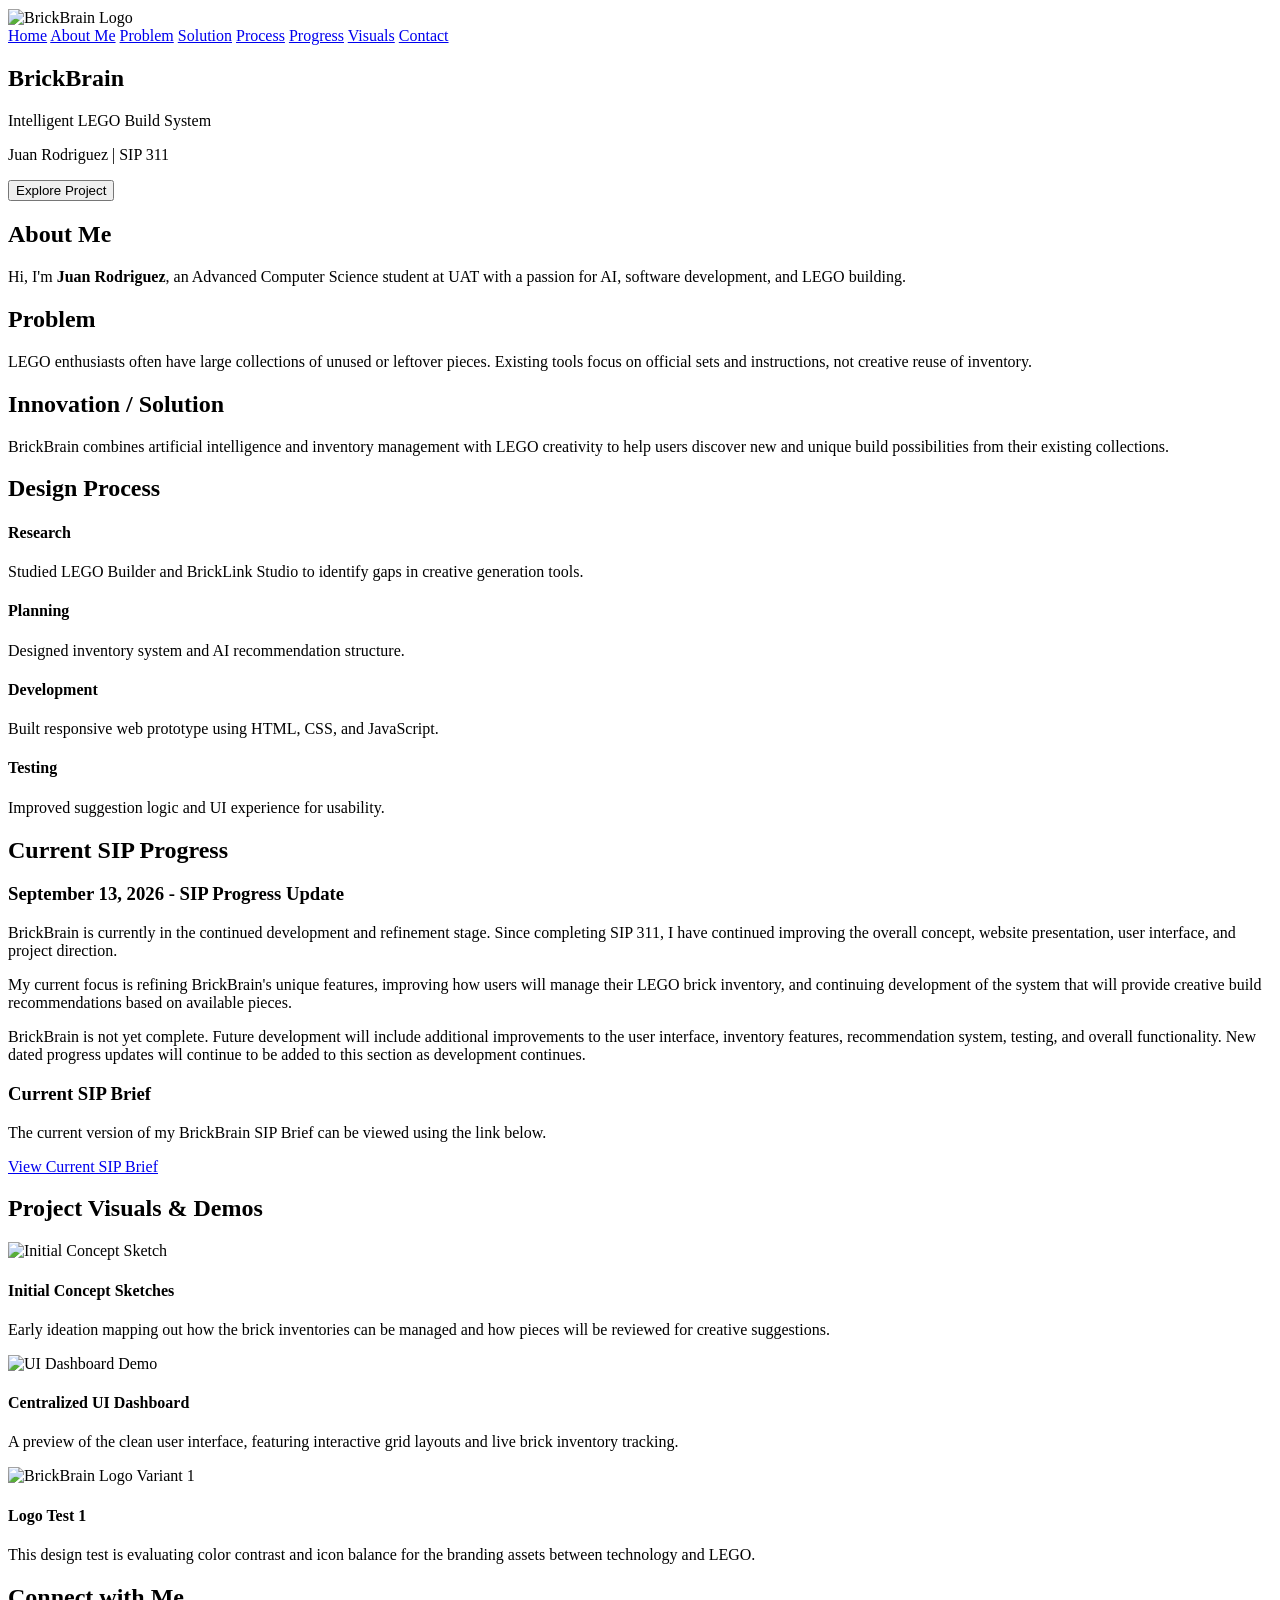
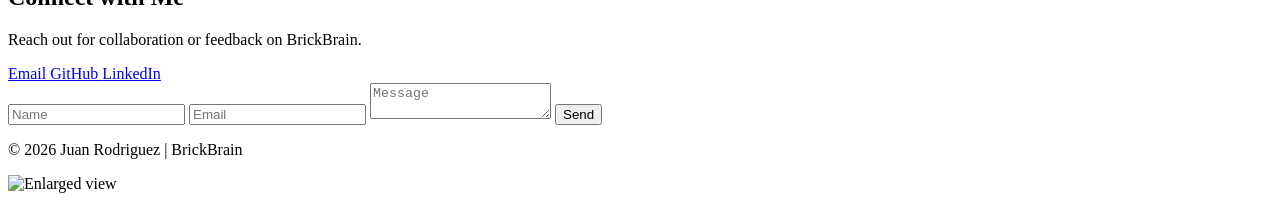
==== index.html @ 79377c18 "Refactor HTML structure and improve formatting and added a progress tab" ====
<!DOCTYPE html>
<html lang="en">
<head>
  <meta charset="UTF-8">
  <meta name="viewport" content="width=device-width, initial-scale=1.0">
  <title>BrickBrain - Intelligent LEGO Build System</title>
  <link rel="stylesheet" href="styles.css">

  <style>
    /* Quick inline styles to ensure the logo images scale nicely */
    .logo-img {
      height: 40px;
      vertical-align: middle;
    }

    .hero-logo {
      max-width: 300px;
      width: 100%;
      height: auto;
      margin-bottom: 20px;
    }
  </style>
</head>

<body>

  <!-- NAVIGATION -->
  <nav>
    <div class="logo">
      <img src="BrickBrain logo.png" alt="BrickBrain Logo" class="logo-img">
    </div>

    <div class="links">
      <a href="#home">Home</a>
      <a href="#about">About Me</a>
      <a href="#problem">Problem</a>
      <a href="#solution">Solution</a>
      <a href="#process">Process</a>
      <a href="#progress">Progress</a>
      <a href="#visuals">Visuals</a>
      <a href="#contact">Contact</a>
    </div>
  </nav>


  <!-- HOME -->
  <section id="home" class="hero">
    <h1>BrickBrain</h1>

    <p>Intelligent LEGO Build System</p>
    <p>Juan Rodriguez | SIP 311</p>

    <button onclick="document.getElementById('about').scrollIntoView({behavior:'smooth'})">
      Explore Project
    </button>
  </section>


  <!-- ABOUT -->
  <section id="about" class="section fade-in">
    <h2>About Me</h2>

    <div class="card">
      <p>
        Hi, I'm <strong>Juan Rodriguez</strong>, an Advanced Computer Science
        student at UAT with a passion for AI, software development, and LEGO building.
      </p>
    </div>
  </section>


  <!-- PROBLEM -->
  <section id="problem" class="section fade-in">
    <h2>Problem</h2>

    <div class="card">
      <p>
        LEGO enthusiasts often have large collections of unused or leftover pieces.
        Existing tools focus on official sets and instructions, not creative reuse
        of inventory.
      </p>
    </div>
  </section>


  <!-- SOLUTION -->
  <section id="solution" class="section fade-in">
    <h2>Innovation / Solution</h2>

    <div class="card">
      <p>
        BrickBrain combines artificial intelligence and inventory management with
        LEGO creativity to help users discover new and unique build possibilities
        from their existing collections.
      </p>
    </div>
  </section>


  <!-- DESIGN PROCESS -->
  <section id="process" class="section fade-in">
    <h2>Design Process</h2>

    <div class="timeline">

      <div class="step">
        <h4>Research</h4>
        <p>
          Studied LEGO Builder and BrickLink Studio to identify gaps in creative
          generation tools.
        </p>
      </div>

      <div class="step">
        <h4>Planning</h4>
        <p>
          Designed inventory system and AI recommendation structure.
        </p>
      </div>

      <div class="step">
        <h4>Development</h4>
        <p>
          Built responsive web prototype using HTML, CSS, and JavaScript.
        </p>
      </div>

      <div class="step">
        <h4>Testing</h4>
        <p>
          Improved suggestion logic and UI experience for usability.
        </p>
      </div>

    </div>
  </section>


  <!-- SIP PROGRESS -->
  <section id="progress" class="section fade-in">
    <h2>Current SIP Progress</h2>

    <div class="card progress-card">

      <h3 class="progress-date">
        September 13, 2026 - SIP Progress Update
      </h3>

      <p class="progress-update">
        BrickBrain is currently in the continued development and refinement stage.
        Since completing SIP 311, I have continued improving the overall concept,
        website presentation, user interface, and project direction.
      </p>

      <p class="progress-update">
        My current focus is refining BrickBrain's unique features, improving how
        users will manage their LEGO brick inventory, and continuing development
        of the system that will provide creative build recommendations based on
        available pieces.
      </p>

      <p class="progress-update">
        BrickBrain is not yet complete. Future development will include additional
        improvements to the user interface, inventory features, recommendation
        system, testing, and overall functionality. New dated progress updates
        will continue to be added to this section as development continues.
      </p>

    </div>


    <!-- SIP BRIEF -->
    <div class="card brief-card">

      <h3>Current SIP Brief</h3>

      <p>
        The current version of my BrickBrain SIP Brief can be viewed using the
        link below.
      </p>

      <!-- Replace YOUR-SIP-BRIEF-LINK-HERE with your actual online SIP Brief link -->
      <a
        href="YOUR-SIP-BRIEF-LINK-HERE"
        target="_blank"
        rel="noopener noreferrer"
        class="brief-button">
        View Current SIP Brief
      </a>

    </div>
  </section>


  <!-- PROJECT VISUALS -->
  <section id="visuals" class="section fade-in">
    <h2>Project Visuals & Demos</h2>

    <div class="visuals-grid">

      <!-- Card 1: Sketch/Ideation -->
      <div class="card visual-card">

        <div class="image-placeholder">
          <img
            src="BrickBrain Sketch.jpg"
            alt="Initial Concept Sketch"
            class="demo-image">
        </div>

        <h4>Initial Concept Sketches</h4>

        <p>
          Early ideation mapping out how the brick inventories can be managed
          and how pieces will be reviewed for creative suggestions.
        </p>

      </div>


      <!-- Card 2: UI Dashboard Demo -->
      <div class="card visual-card">

        <div class="image-placeholder">
          <img
            src="BrickBrain.png"
            alt="UI Dashboard Demo"
            class="demo-image">
        </div>

        <h4>Centralized UI Dashboard</h4>

        <p>
          A preview of the clean user interface, featuring interactive grid
          layouts and live brick inventory tracking.
        </p>

      </div>


      <!-- Card 3: Logo Test -->
      <div class="card visual-card">

        <div class="image-placeholder">
          <img
            src="BrickBrain logo.png"
            alt="BrickBrain Logo Variant 1"
            class="demo-image">
        </div>

        <h4>Logo Test 1</h4>

        <p>
          This design test is evaluating color contrast and icon balance for the
          branding assets between technology and LEGO.
        </p>

      </div>

    </div>
  </section>


  <!-- CONTACT -->
  <section id="contact" class="section fade-in">
    <h2>Connect with Me</h2>

    <div class="card">

      <p>
        Reach out for collaboration or feedback on BrickBrain.
      </p>

      <div class="social-badges">

        <a
          href="mailto:JRODRIGUEZRAYA87081@uat.edu"
          class="badge-link">
          Email
        </a>

        <a
          href="https://github.com/2JuanRodriguez3"
          target="_blank"
          rel="noopener noreferrer"
          class="badge-link">
          GitHub
        </a>

        <a
          href="https://www.linkedin.com/in/juan-rodriguez-076572353/"
          target="_blank"
          rel="noopener noreferrer"
          class="badge-link">
          LinkedIn
        </a>

      </div>


      <form
        class="contact-form"
        onsubmit="event.preventDefault(); alert('Message sent!');">

        <input
          type="text"
          placeholder="Name"
          required>

        <input
          type="email"
          placeholder="Email"
          required>

        <textarea
          placeholder="Message"
          required></textarea>

        <button type="submit">
          Send
        </button>

      </form>

    </div>
  </section>


  <!-- FOOTER -->
  <footer>
    <p>&copy; 2026 Juan Rodriguez | BrickBrain</p>
  </footer>


  <!-- LIGHTBOX -->
  <div
    id="lightbox"
    class="lightbox"
    onclick="this.classList.remove('active')">

    <img
      id="lightbox-img"
      src=""
      alt="Enlarged view">

  </div>


  <!-- JAVASCRIPT -->
  <script src="script.js"></script>

</body>
</html>
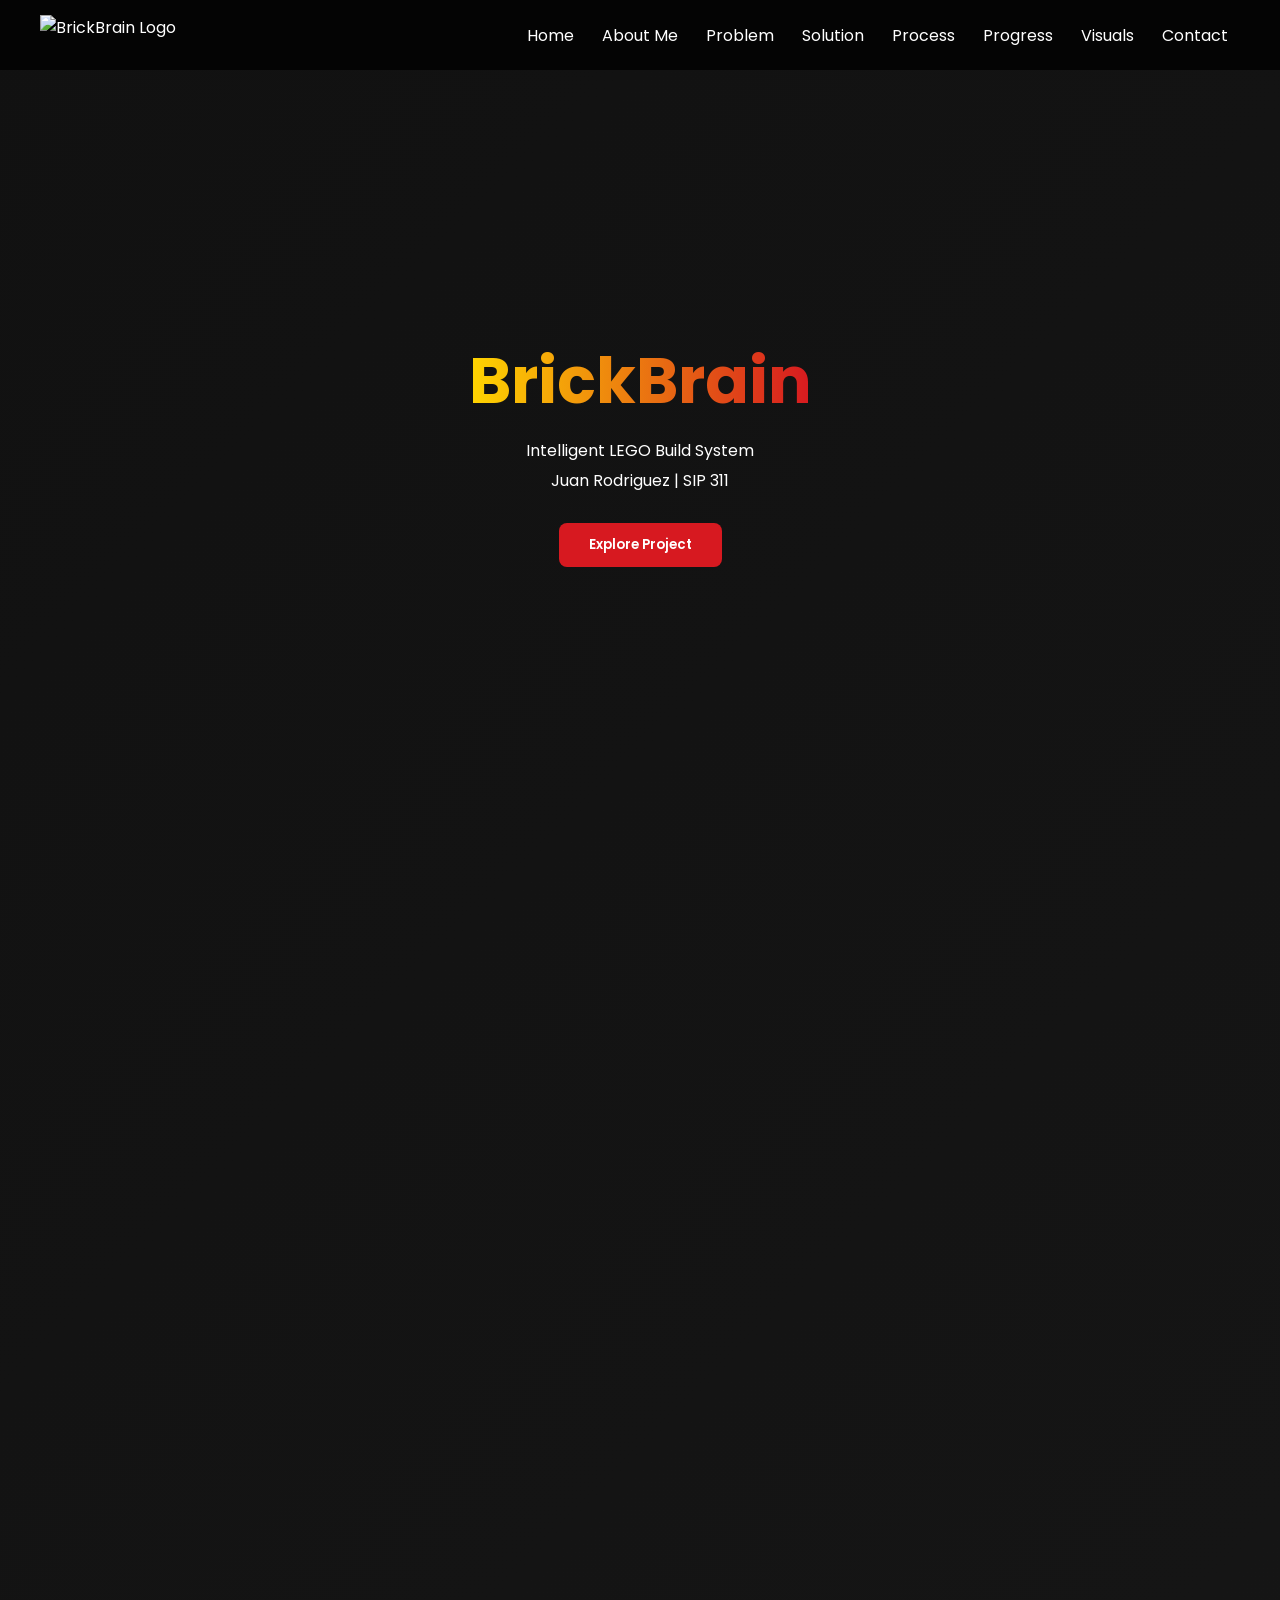
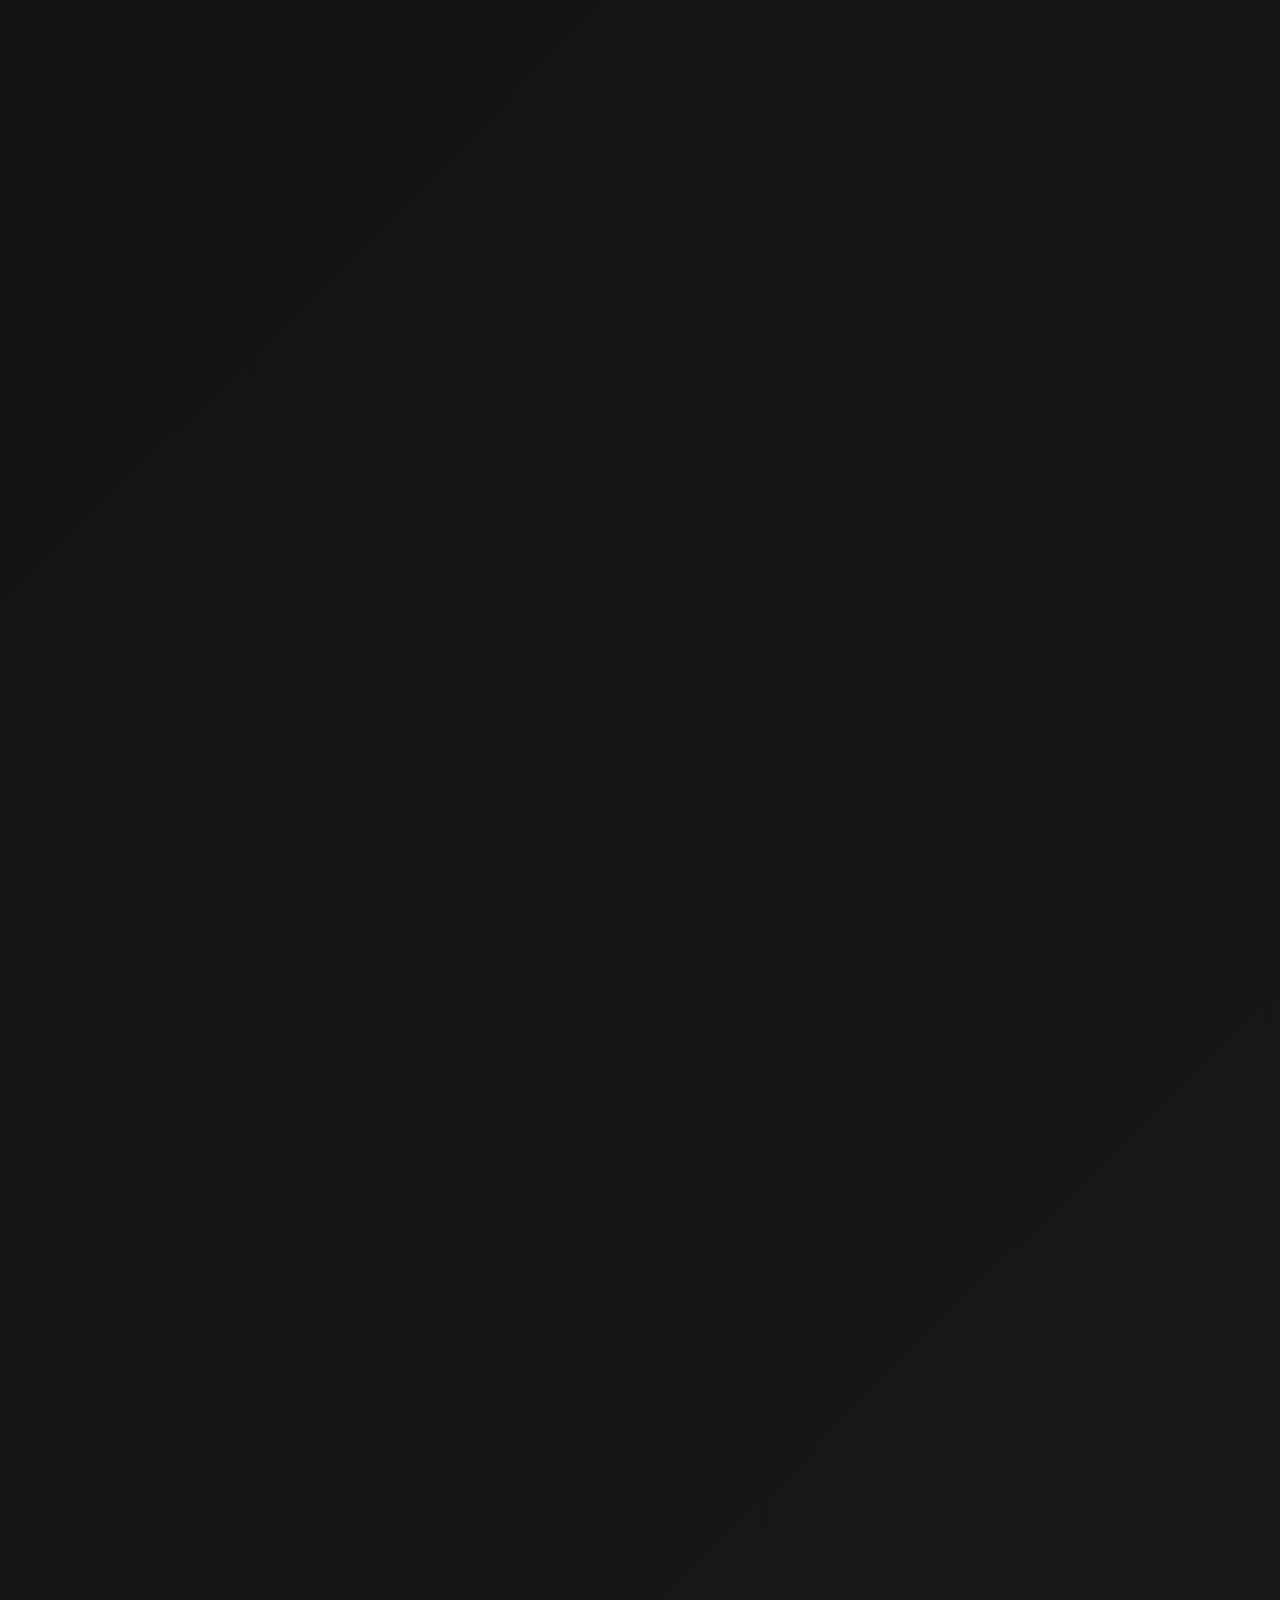
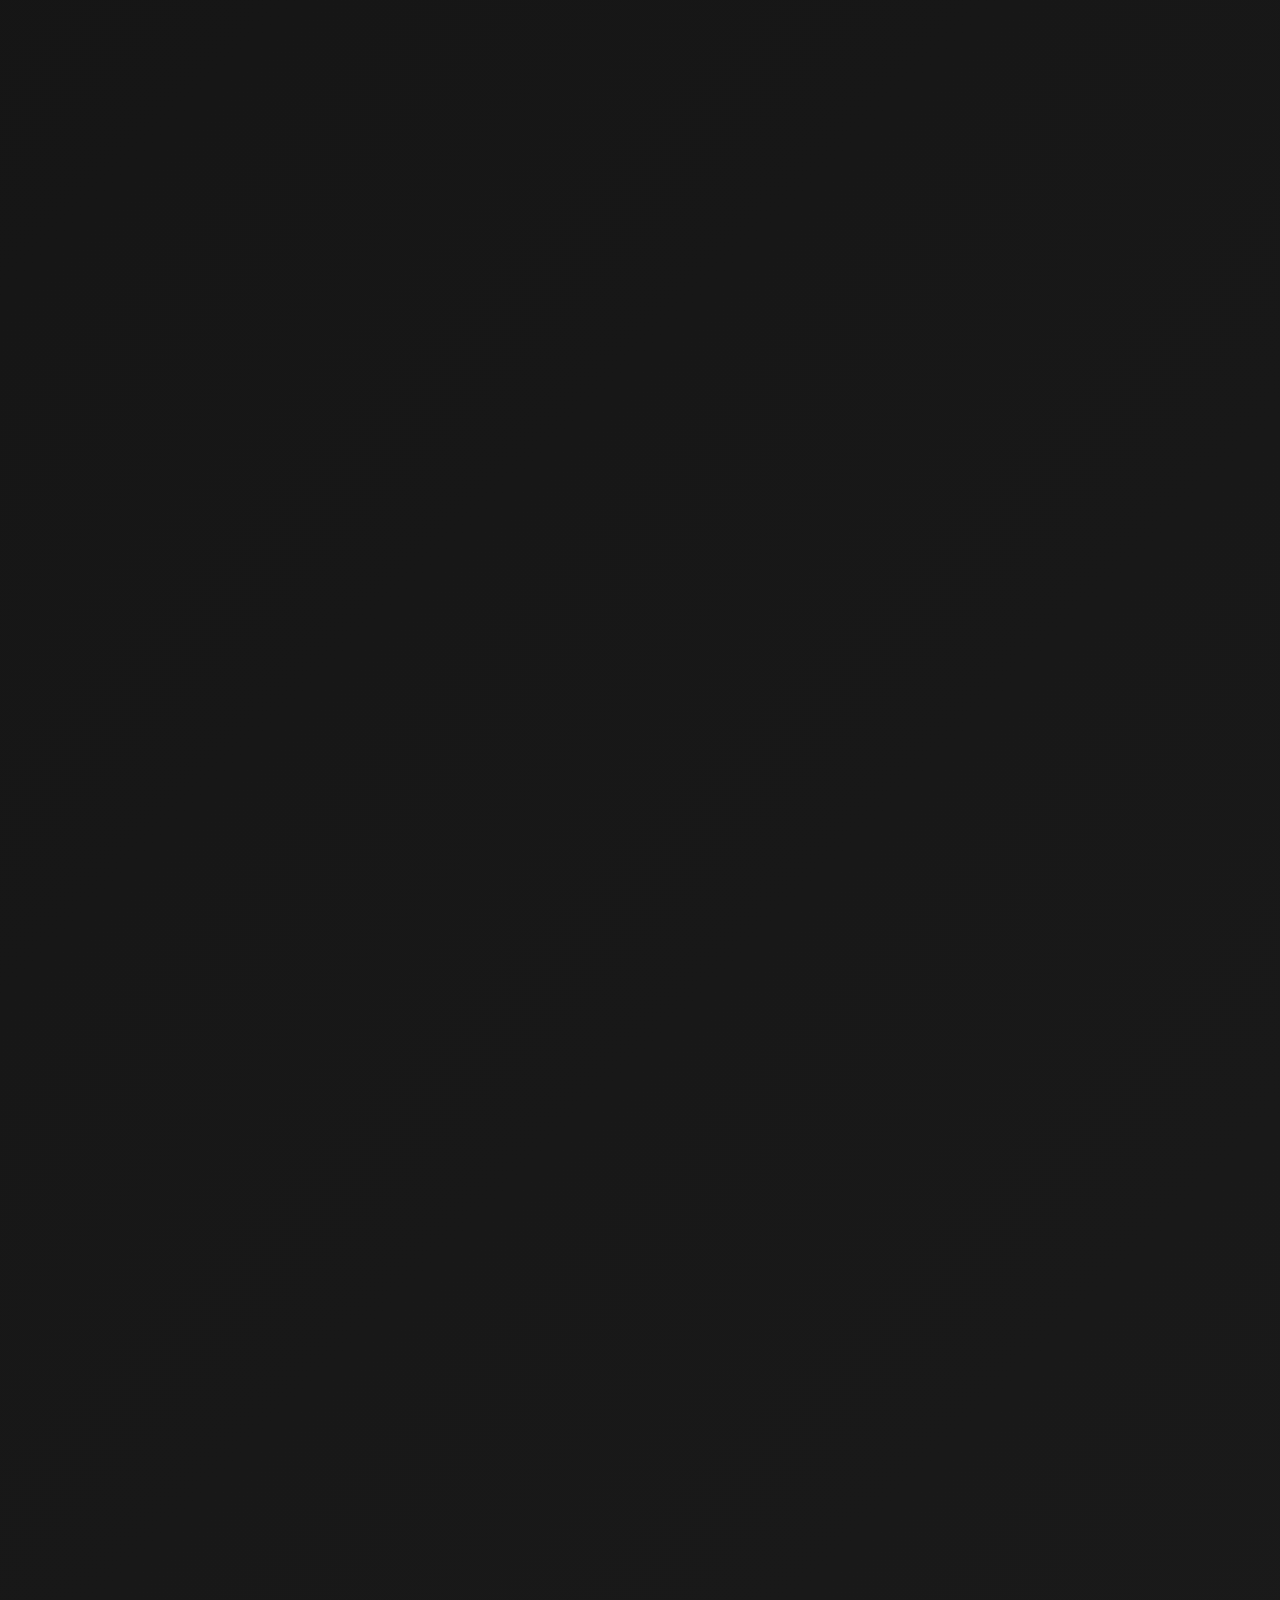
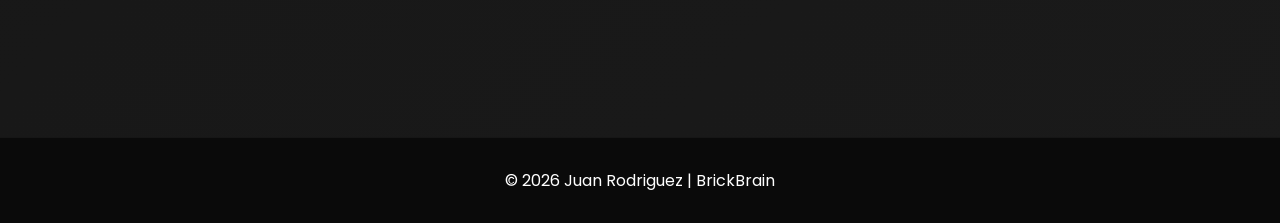
==== commit 86c58956: "Revise progress update and update SIP Brief link Updated the progress update section to reflect the " ====
--- a/index.html
+++ b/index.html
@@ -147,23 +147,18 @@
       </h3>
 
       <p class="progress-update">
-        BrickBrain is currently in the continued development and refinement stage.
-        Since completing SIP 311, I have continued improving the overall concept,
-        website presentation, user interface, and project direction.
+        Since finishing SIP 311, I have continued refining how I want BrickBrain to proceed and how I want this next stage of development to be. BrickBrain has evolved into an adaptive LEGO design coach that will
+        use a user's LEGO interests, selected difficulty, and inventory to make personalized challenges.
       </p>
 
       <p class="progress-update">
-        My current focus is refining BrickBrain's unique features, improving how
-        users will manage their LEGO brick inventory, and continuing development
-        of the system that will provide creative build recommendations based on
-        available pieces.
+        My current focus is planning the inventory management system as well as the adaptive challenge generation system. These two will serve as the main components around BrickBrain, allowing the users to not
+        only receive challenges but also manage their inventory all within one system.
       </p>
 
       <p class="progress-update">
-        BrickBrain is not yet complete. Future development will include additional
-        improvements to the user interface, inventory features, recommendation
-        system, testing, and overall functionality. New dated progress updates
-        will continue to be added to this section as development continues.
+        BrickBrain is in it's development stage and isn't complete yet. My next steps in this progress are to develop the inventory system, design the challenge generation logic, and continue to improve the
+        user interface. Future progress that is made will be documented and put here to keep track of the early and end stages of BrickBrain.
       </p>
 
     </div>
@@ -181,11 +176,12 @@
 
       <!-- Replace YOUR-SIP-BRIEF-LINK-HERE with your actual online SIP Brief link -->
       <a
-        href="YOUR-SIP-BRIEF-LINK-HERE"
-        target="_blank"
-        rel="noopener noreferrer"
-        class="brief-button">
-        View Current SIP Brief
+      href="BrickBrain_SIP_Brief.pdf"
+      target="_blank"
+      rel="noopener noreferrer"
+      class="brief-button">
+      View Current SIP Brief
+  </a>
       </a>
 
     </div>
--- a/styles.css
+++ b/styles.css
@@ -0,0 +1,428 @@
+@import url('https://fonts.googleapis.com/css2?family=Poppins:wght@300;400;600&display=swap');
+
+* {
+  margin: 0;
+  padding: 0;
+  box-sizing: border-box;
+  font-family: 'Poppins', sans-serif;
+}
+
+html {
+  scroll-behavior: smooth;
+}
+
+body {
+  background: linear-gradient(135deg, #111, #1a1a1a);
+  color: white;
+}
+
+
+/* NAV */
+nav {
+  position: fixed;
+  width: 100%;
+  display: flex;
+  justify-content: space-between;
+  align-items: center;
+  padding: 15px 40px;
+  background: rgba(0, 0, 0, 0.75);
+  backdrop-filter: blur(10px);
+  z-index: 1000;
+}
+
+nav a {
+  color: white;
+  margin: 0 12px;
+  text-decoration: none;
+  transition: color 0.3s ease;
+}
+
+nav a:hover {
+  color: #d4c576;
+}
+
+.logo {
+  display: flex;
+  align-items: center;
+}
+
+.logo-img {
+  height: 55px;
+  width: auto;
+  display: block;
+}
+
+
+/* HERO */
+.hero {
+  height: 100vh;
+  display: flex;
+  flex-direction: column;
+  justify-content: center;
+  align-items: center;
+  text-align: center;
+  padding: 0 20px;
+}
+
+.hero-logo {
+  max-width: 450px;
+  width: 100%;
+  height: auto;
+  margin-bottom: 20px;
+  filter: drop-shadow(0px 8px 16px rgba(0, 0, 0, 0.5));
+}
+
+.hero h1 {
+  font-size: 4rem;
+  background: linear-gradient(to right, #ffd500, #d71920);
+  -webkit-background-clip: text;
+  background-clip: text;
+  -webkit-text-fill-color: transparent;
+  margin-bottom: 10px;
+}
+
+.hero p {
+  margin-bottom: 5px;
+}
+
+.hero button {
+  margin-top: 25px;
+  padding: 12px 30px;
+  background: #d71920;
+  border: none;
+  border-radius: 8px;
+  color: white;
+  font-weight: 600;
+  cursor: pointer;
+  transition:
+    background 0.3s ease,
+    color 0.3s ease,
+    transform 0.2s ease;
+}
+
+.hero button:hover {
+  background: #ffd500;
+  color: black;
+  transform: translateY(-2px);
+}
+
+
+/* SECTIONS */
+.section {
+  padding: 100px 20px 60px 20px;
+  max-width: 900px;
+  margin: auto;
+}
+
+h2 {
+  color: #ffd500;
+  margin-bottom: 20px;
+}
+
+
+/* CARD */
+.card {
+  background: rgba(255, 255, 255, 0.05);
+  padding: 25px;
+  border-radius: 12px;
+  border: 1px solid rgba(255, 255, 255, 0.05);
+}
+
+
+/* TIMELINE */
+.timeline {
+  display: flex;
+  flex-direction: column;
+  gap: 20px;
+}
+
+.step {
+  border-left: 3px solid #d71920;
+  padding-left: 20px;
+}
+
+.step h4 {
+  color: #ffd500;
+  margin-bottom: 5px;
+}
+
+
+/* SIP PROGRESS */
+.progress-card {
+  border-left: 4px solid #ffd500;
+}
+
+.progress-date {
+  color: #ffd500;
+  font-size: 1.25rem;
+  margin-bottom: 18px;
+}
+
+/*
+  Instructor requirement:
+  Progress and updates since SIP 311 are highlighted in yellow.
+*/
+.progress-update {
+  color: #ffd500;
+  line-height: 1.7;
+  margin-bottom: 16px;
+}
+
+.progress-update:last-child {
+  margin-bottom: 0;
+}
+
+
+/* SIP BRIEF */
+.brief-card {
+  margin-top: 25px;
+  border-left: 4px solid #d71920;
+}
+
+.brief-card h3 {
+  color: white;
+  margin-bottom: 10px;
+}
+
+.brief-card p {
+  margin-bottom: 15px;
+  line-height: 1.6;
+}
+
+.brief-button {
+  display: inline-block;
+  padding: 12px 22px;
+  background: #d71920;
+  color: white;
+  font-weight: 600;
+  text-decoration: none;
+  border-radius: 8px;
+  transition:
+    background 0.3s ease,
+    color 0.3s ease,
+    transform 0.2s ease;
+}
+
+.brief-button:hover {
+  background: #ffd500;
+  color: black;
+  transform: translateY(-2px);
+}
+
+
+/* CONTACT */
+.social-badges {
+  margin: 20px 0;
+  display: flex;
+  gap: 10px;
+}
+
+.badge-link {
+  color: white;
+  padding: 8px 16px;
+  background: rgba(255, 255, 255, 0.08);
+  border: 1px solid rgba(255, 255, 255, 0.1);
+  border-radius: 8px;
+  text-decoration: none;
+  transition: all 0.3s ease;
+}
+
+.badge-link:hover {
+  background: #d71920;
+  border-color: #d71920;
+}
+
+.contact-form {
+  display: flex;
+  flex-direction: column;
+  gap: 12px;
+  margin-top: 20px;
+}
+
+.contact-form input,
+.contact-form textarea {
+  padding: 12px;
+  background: rgba(255, 255, 255, 0.08);
+  border: 1px solid rgba(255, 255, 255, 0.1);
+  border-radius: 8px;
+  color: white;
+  font-family: 'Poppins', sans-serif;
+}
+
+.contact-form input:focus,
+.contact-form textarea:focus {
+  outline: none;
+  border-color: #ffd500;
+}
+
+.contact-form textarea {
+  min-height: 120px;
+  resize: vertical;
+}
+
+.contact-form button {
+  background: #d71920;
+  color: white;
+  padding: 12px;
+  border: none;
+  border-radius: 8px;
+  font-weight: 600;
+  cursor: pointer;
+  transition:
+    background 0.3s ease,
+    color 0.3s ease;
+}
+
+.contact-form button:hover {
+  background: #ffd500;
+  color: black;
+}
+
+
+/* FOOTER */
+footer {
+  text-align: center;
+  padding: 30px;
+  background: #0a0a0a;
+  margin-top: 60px;
+  border-top: 1px solid rgba(255, 255, 255, 0.05);
+}
+
+
+/* ANIMATION */
+.fade-in {
+  opacity: 0;
+  transform: translateY(20px);
+  transition: 0.8s ease;
+}
+
+.fade-in.visible {
+  opacity: 1;
+  transform: translateY(0);
+}
+
+
+/* VISUALS GRID */
+.visuals-grid {
+  display: grid;
+  grid-template-columns: repeat(auto-fit, minmax(300px, 1fr));
+  gap: 25px;
+  margin-top: 20px;
+}
+
+.visual-card {
+  display: flex;
+  flex-direction: column;
+  gap: 12px;
+  transition:
+    transform 0.3s ease,
+    box-shadow 0.3s ease;
+}
+
+.visual-card:hover {
+  transform: translateY(-5px);
+  box-shadow: 0 10px 20px rgba(215, 25, 32, 0.15);
+}
+
+.image-placeholder {
+  width: 100%;
+  height: 220px;
+  background: rgba(255, 255, 255, 0.03);
+  border-radius: 8px;
+  overflow: hidden;
+  display: flex;
+  align-items: center;
+  justify-content: center;
+  border: 1px solid rgba(255, 255, 255, 0.1);
+}
+
+.demo-image {
+  width: 100%;
+  height: 100%;
+  object-fit: cover;
+  display: block;
+}
+
+.visual-card h4 {
+  color: #ffd500;
+  font-size: 1.2rem;
+}
+
+
+/* LIGHTBOX MODAL */
+.demo-image {
+  cursor: zoom-in;
+  transition: opacity 0.3s ease;
+}
+
+.demo-image:hover {
+  opacity: 0.85;
+}
+
+.lightbox {
+  position: fixed;
+  z-index: 2000;
+  top: 0;
+  left: 0;
+  width: 100%;
+  height: 100%;
+  background-color: rgba(0, 0, 0, 0.9);
+  backdrop-filter: blur(8px);
+  display: flex;
+  justify-content: center;
+  align-items: center;
+  pointer-events: none;
+  opacity: 0;
+  transition: opacity 0.4s ease;
+}
+
+.lightbox.active {
+  pointer-events: auto;
+  opacity: 1;
+}
+
+.lightbox img {
+  max-width: 85%;
+  max-height: 85%;
+  border-radius: 8px;
+  box-shadow: 0 10px 30px rgba(0, 0, 0, 0.5);
+  transform: scale(0.9);
+  transition: transform 0.4s ease;
+  cursor: zoom-out;
+}
+
+.lightbox.active img {
+  transform: scale(1);
+}
+
+
+/* MOBILE */
+@media (max-width: 850px) {
+
+  nav {
+    padding: 12px 20px;
+  }
+
+  nav .links {
+    display: flex;
+    flex-wrap: wrap;
+    justify-content: flex-end;
+  }
+
+  nav a {
+    margin: 4px 6px;
+    font-size: 0.85rem;
+  }
+
+  .logo-img {
+    height: 40px;
+  }
+
+  .hero h1 {
+    font-size: 3rem;
+  }
+
+  .social-badges {
+    flex-wrap: wrap;
+  }
+}
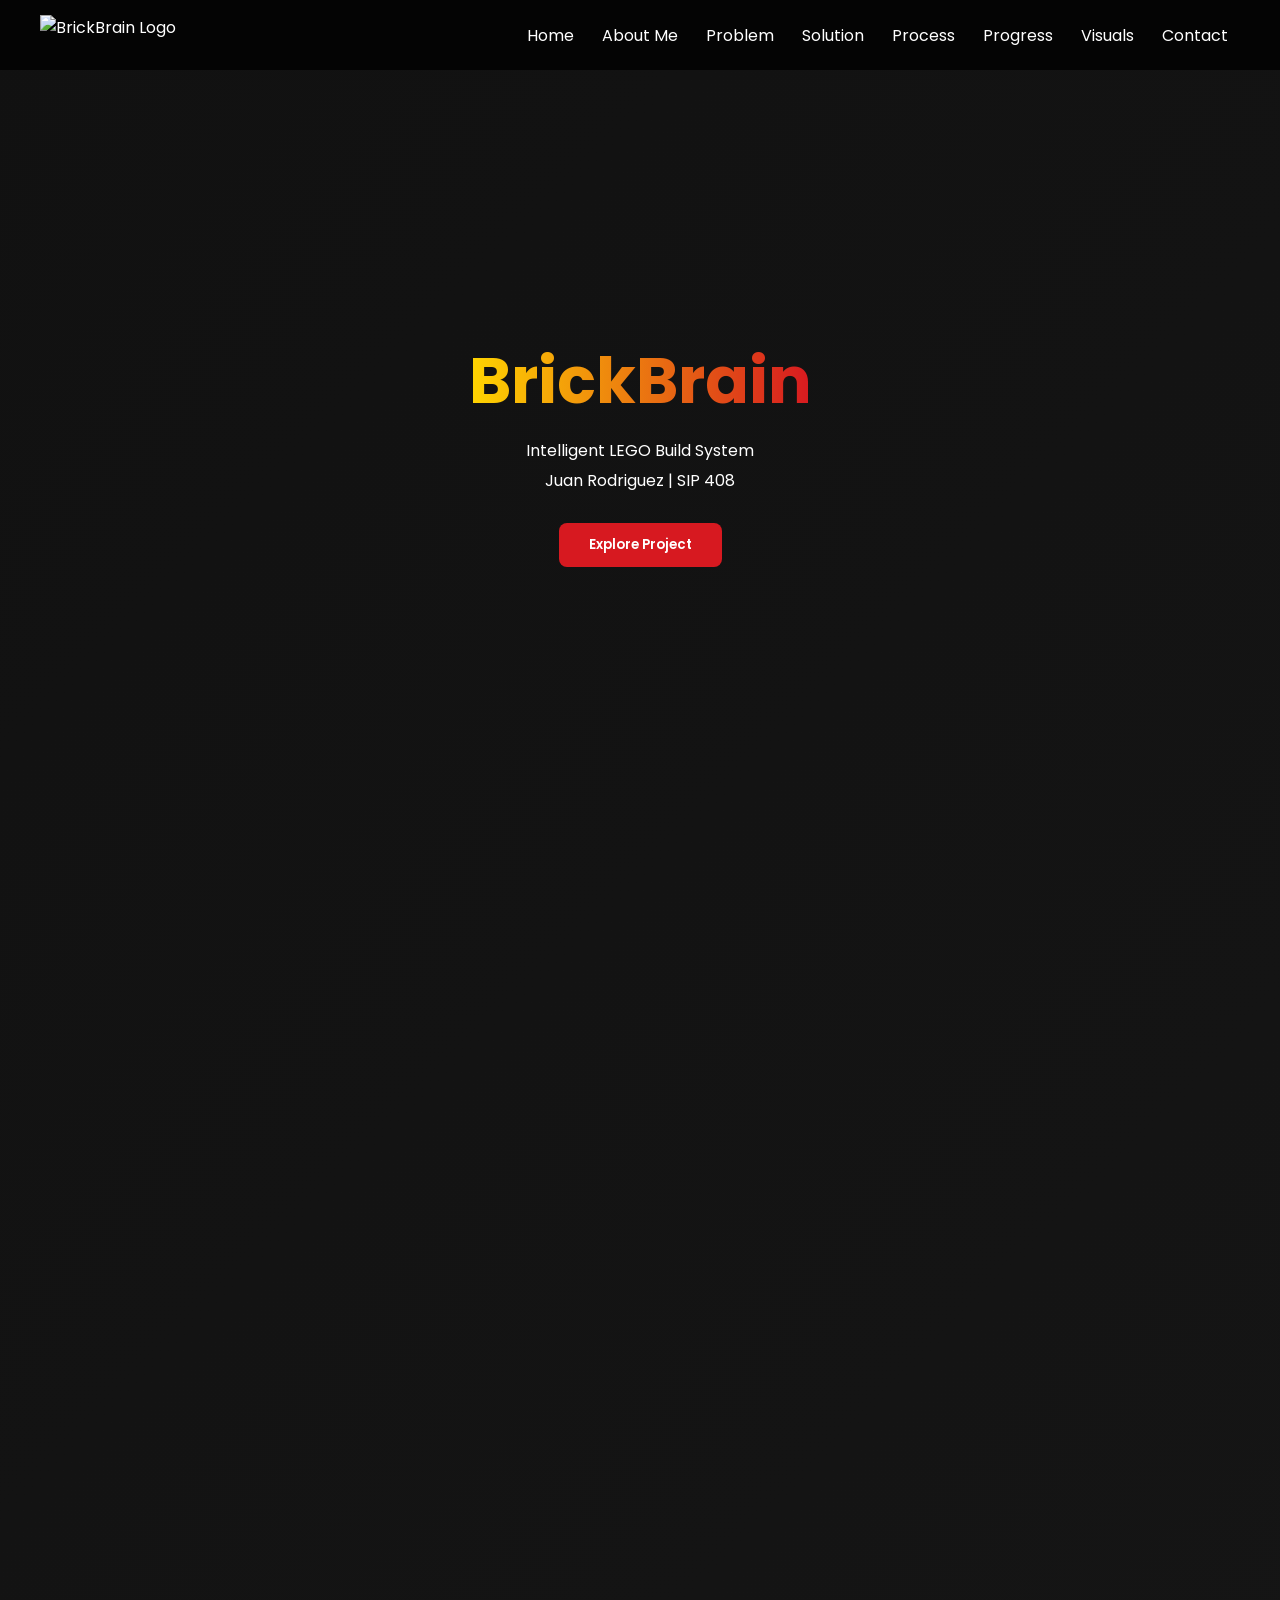
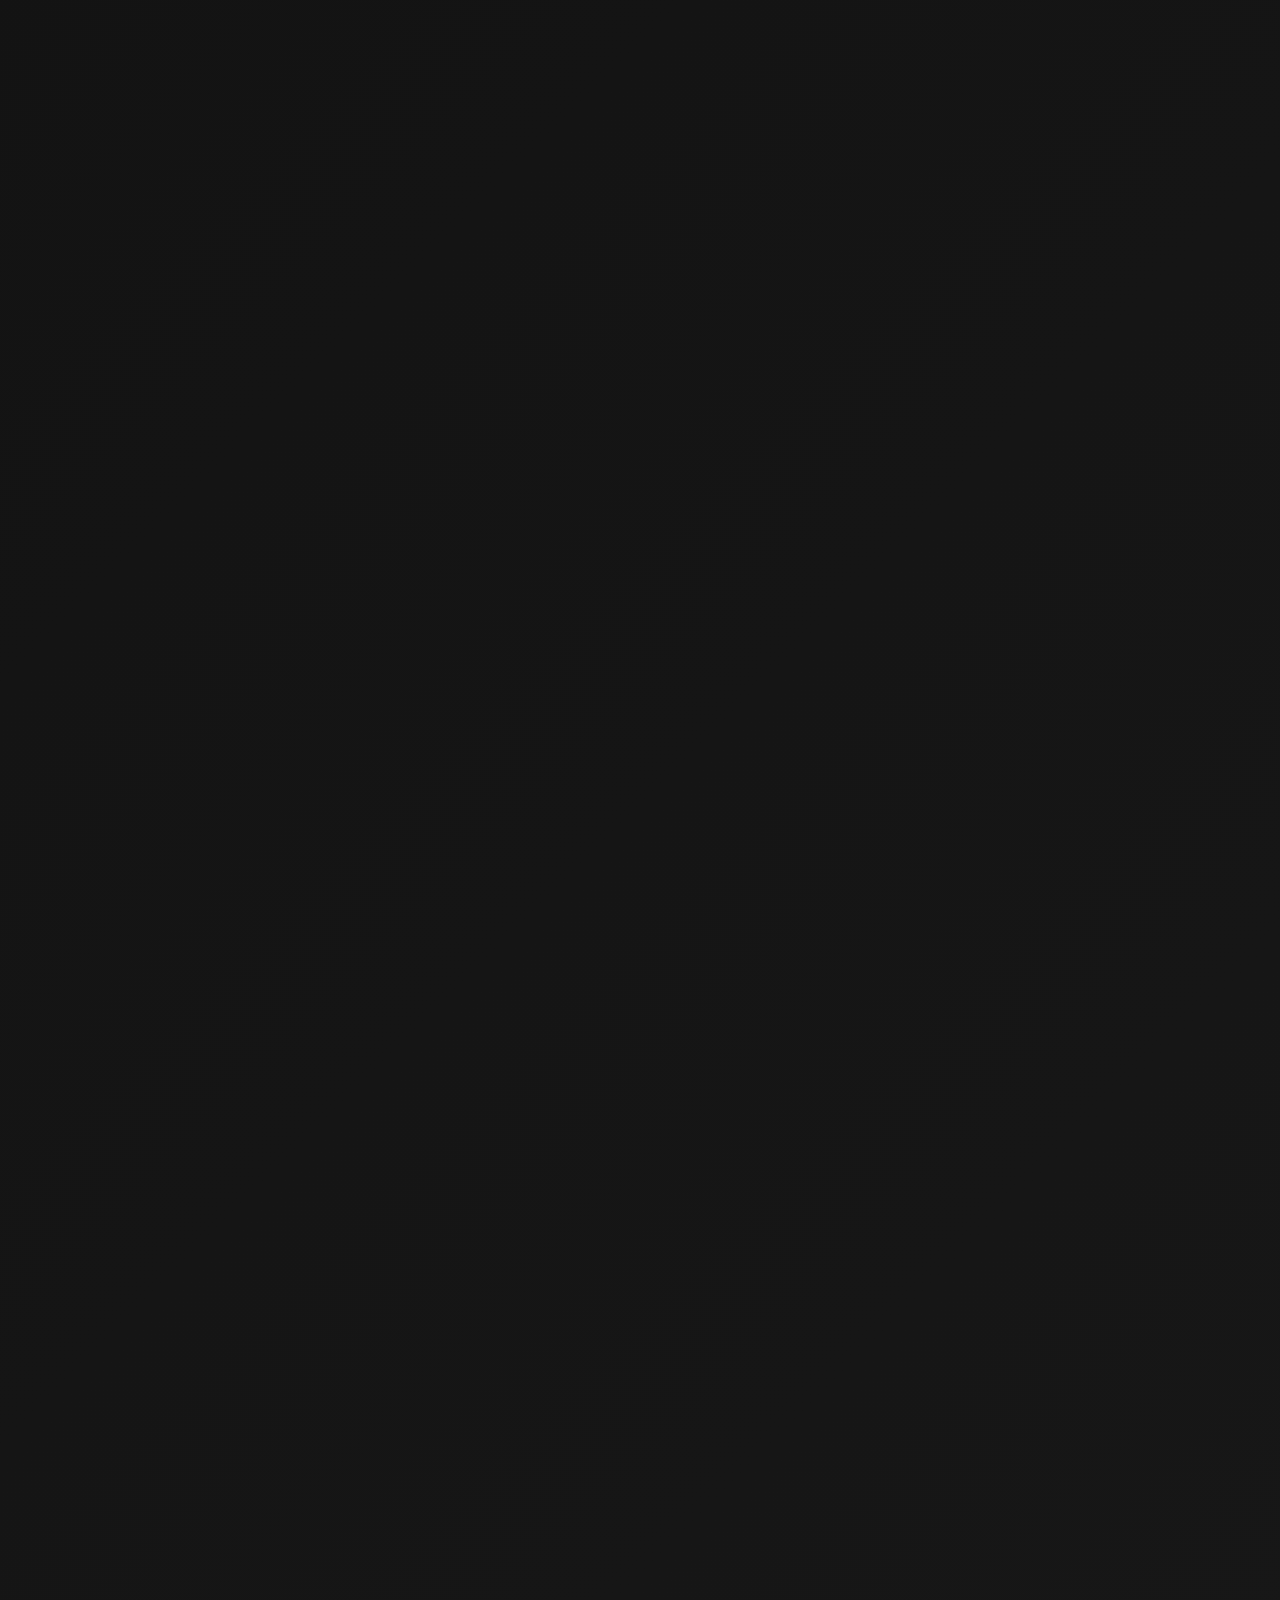
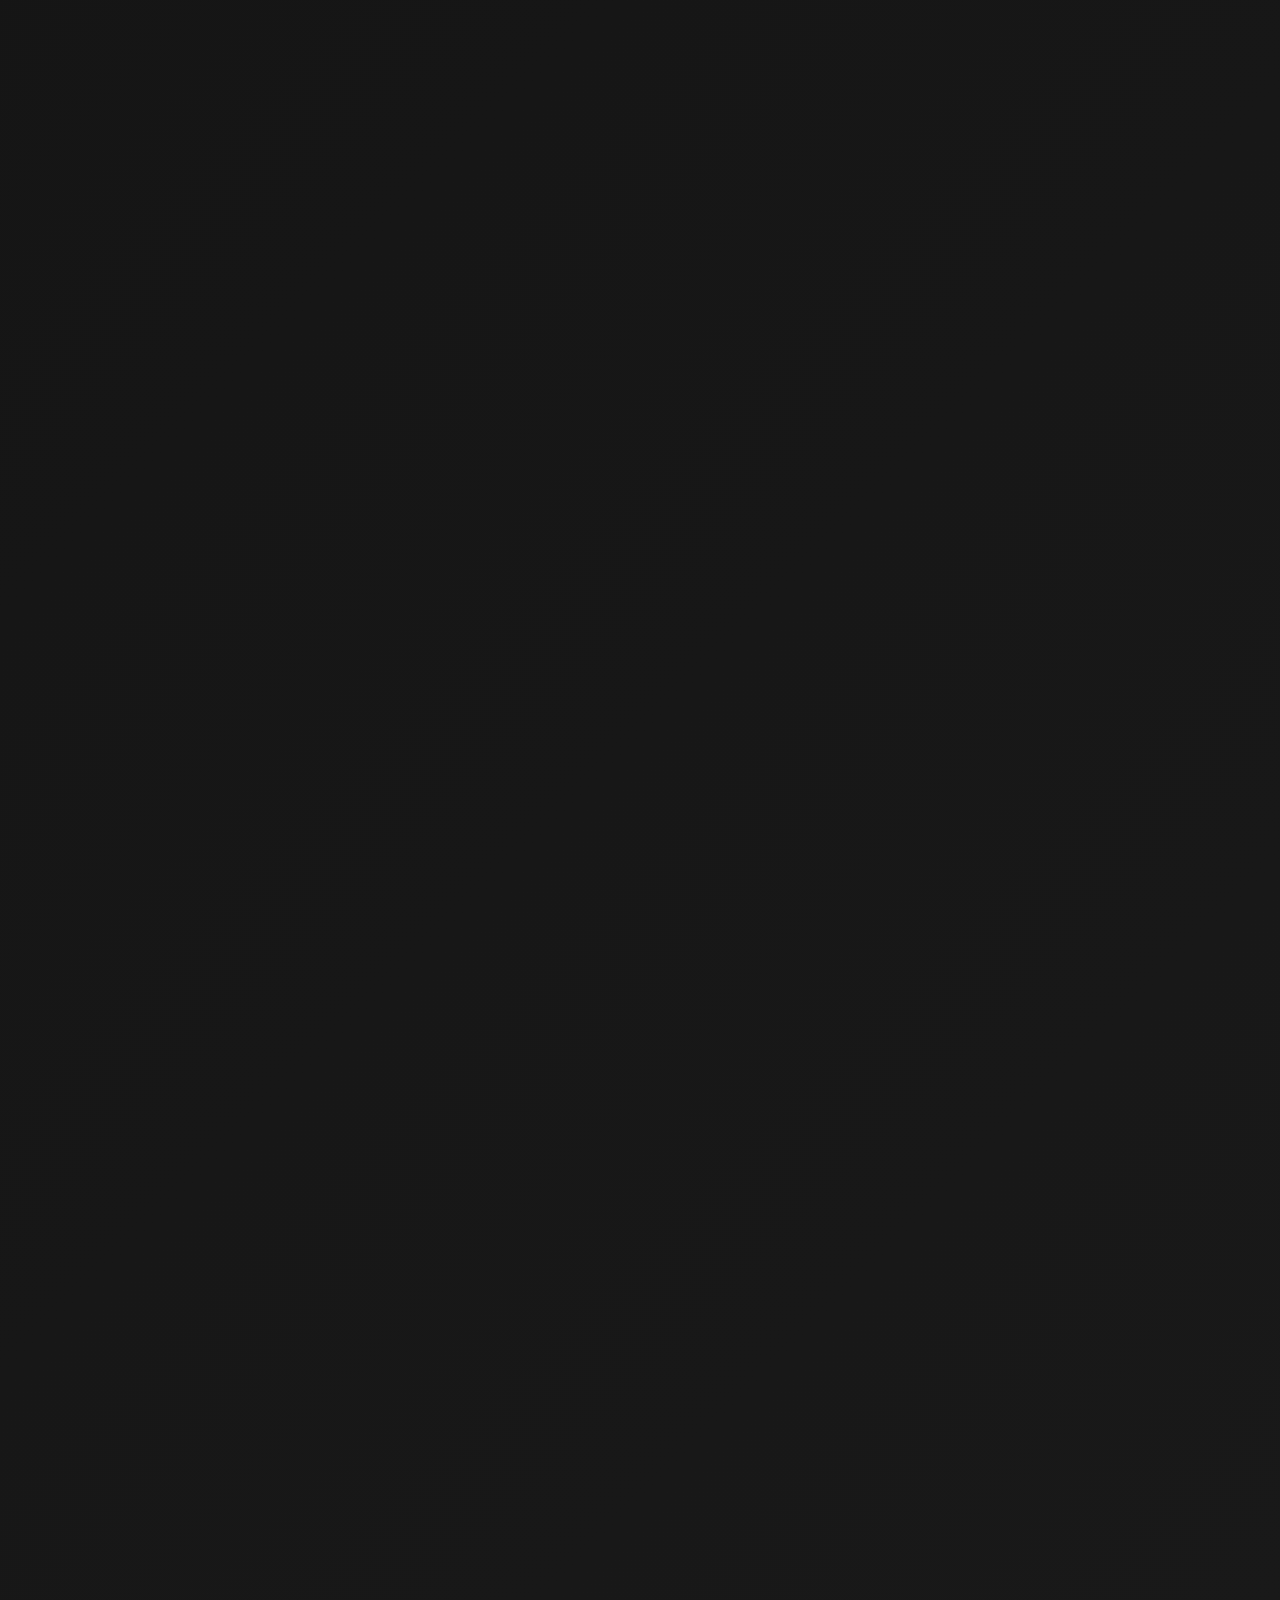
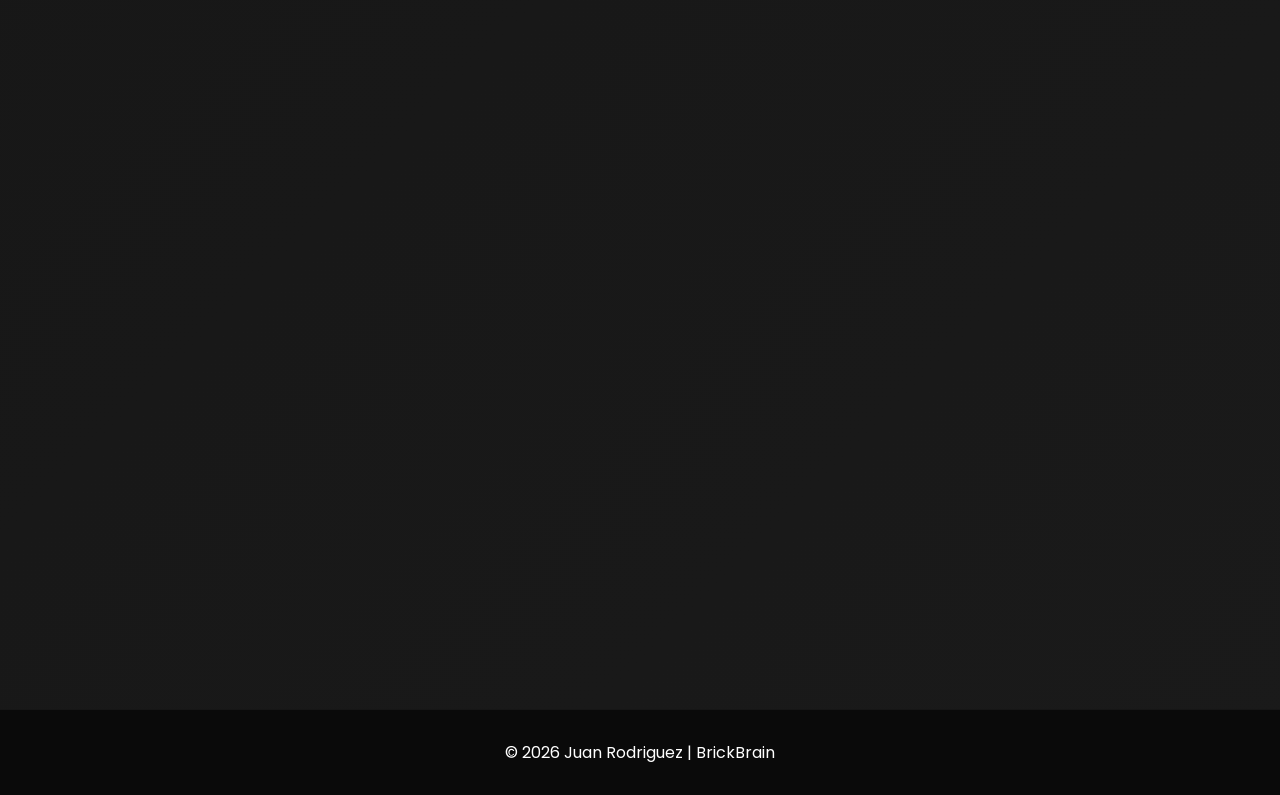
==== commit cb14c717: "Update index.html" ====
--- a/index.html
+++ b/index.html
@@ -1,13 +1,17 @@
 <!DOCTYPE html>
 <html lang="en">
+
 <head>
   <meta charset="UTF-8">
   <meta name="viewport" content="width=device-width, initial-scale=1.0">
+
   <title>BrickBrain - Intelligent LEGO Build System</title>
+
   <link rel="stylesheet" href="styles.css">
 
   <style>
-    /* Quick inline styles to ensure the logo images scale nicely */
+
+    /* Logo Images */
     .logo-img {
       height: 40px;
       vertical-align: middle;
@@ -19,321 +23,719 @@
       height: auto;
       margin-bottom: 20px;
     }
+
+
+    /* Progress Screenshots */
+    .progress-images {
+      display: grid;
+      grid-template-columns: 1fr;
+      gap: 30px;
+      margin-top: 30px;
+    }
+
+    .progress-image-item {
+      text-align: center;
+    }
+
+    .progress-image-item img {
+      width: 100%;
+      height: auto;
+      border-radius: 12px;
+      cursor: pointer;
+    }
+
+    .image-caption {
+      margin-top: 10px;
+      font-size: 0.9rem;
+      opacity: 0.8;
+      line-height: 1.5;
+    }
+
   </style>
+
 </head>
 
+
 <body>
 
-  <!-- NAVIGATION -->
+
+  <!-- =========================================
+       NAVIGATION
+  ========================================== -->
+
   <nav>
+
     <div class="logo">
-      <img src="BrickBrain logo.png" alt="BrickBrain Logo" class="logo-img">
-    </div>
+
+      <img
+        src="BrickBrain logo.png"
+        alt="BrickBrain Logo"
+        class="logo-img">
+
+    </div>
+
 
     <div class="links">
+
       <a href="#home">Home</a>
+
       <a href="#about">About Me</a>
+
       <a href="#problem">Problem</a>
+
       <a href="#solution">Solution</a>
+
       <a href="#process">Process</a>
+
       <a href="#progress">Progress</a>
+
       <a href="#visuals">Visuals</a>
+
       <a href="#contact">Contact</a>
-    </div>
+
+    </div>
+
   </nav>
 
 
-  <!-- HOME -->
-  <section id="home" class="hero">
-    <h1>BrickBrain</h1>
-
-    <p>Intelligent LEGO Build System</p>
-    <p>Juan Rodriguez | SIP 311</p>
-
-    <button onclick="document.getElementById('about').scrollIntoView({behavior:'smooth'})">
+
+  <!-- =========================================
+       HOME
+  ========================================== -->
+
+  <section
+    id="home"
+    class="hero">
+
+    <h1>
+      BrickBrain
+    </h1>
+
+    <p>
+      Intelligent LEGO Build System
+    </p>
+
+    <p>
+      Juan Rodriguez | SIP 408
+    </p>
+
+
+    <button
+      onclick="document.getElementById('about').scrollIntoView({behavior:'smooth'})">
+
       Explore Project
+
     </button>
+
   </section>
 
 
-  <!-- ABOUT -->
-  <section id="about" class="section fade-in">
-    <h2>About Me</h2>
+
+  <!-- =========================================
+       ABOUT
+  ========================================== -->
+
+  <section
+    id="about"
+    class="section fade-in">
+
+    <h2>
+      About Me
+    </h2>
+
 
     <div class="card">
+
       <p>
+
         Hi, I'm <strong>Juan Rodriguez</strong>, an Advanced Computer Science
-        student at UAT with a passion for AI, software development, and LEGO building.
-      </p>
-    </div>
+        student at UAT with a passion for AI, software development, and LEGO
+        building.
+
+      </p>
+
+    </div>
+
   </section>
 
 
-  <!-- PROBLEM -->
-  <section id="problem" class="section fade-in">
-    <h2>Problem</h2>
+
+  <!-- =========================================
+       PROBLEM
+  ========================================== -->
+
+  <section
+    id="problem"
+    class="section fade-in">
+
+    <h2>
+      Problem
+    </h2>
+
 
     <div class="card">
+
       <p>
-        LEGO enthusiasts often have large collections of unused or leftover pieces.
-        Existing tools focus on official sets and instructions, not creative reuse
-        of inventory.
-      </p>
-    </div>
+
+        LEGO enthusiasts often have large collections of unused or leftover
+        pieces. Existing tools focus on official sets and instructions, not
+        creative reuse of inventory.
+
+      </p>
+
+    </div>
+
   </section>
 
 
-  <!-- SOLUTION -->
-  <section id="solution" class="section fade-in">
-    <h2>Innovation / Solution</h2>
+
+  <!-- =========================================
+       SOLUTION
+  ========================================== -->
+
+  <section
+    id="solution"
+    class="section fade-in">
+
+    <h2>
+      Innovation / Solution
+    </h2>
+
 
     <div class="card">
+
       <p>
-        BrickBrain combines artificial intelligence and inventory management with
-        LEGO creativity to help users discover new and unique build possibilities
-        from their existing collections.
-      </p>
-    </div>
+
+        BrickBrain combines artificial intelligence and inventory management
+        with LEGO creativity to help users discover new and unique build
+        possibilities from their existing collections.
+
+      </p>
+
+    </div>
+
   </section>
 
 
-  <!-- DESIGN PROCESS -->
-  <section id="process" class="section fade-in">
-    <h2>Design Process</h2>
+
+  <!-- =========================================
+       DESIGN PROCESS
+  ========================================== -->
+
+  <section
+    id="process"
+    class="section fade-in">
+
+    <h2>
+      Design Process
+    </h2>
+
 
     <div class="timeline">
 
+
+      <!-- RESEARCH -->
+
       <div class="step">
-        <h4>Research</h4>
+
+        <h4>
+          Research
+        </h4>
+
         <p>
-          Studied LEGO Builder and BrickLink Studio to identify gaps in creative
-          generation tools.
+
+          Studied LEGO Builder and BrickLink Studio to identify gaps in
+          creative generation tools.
+
         </p>
-      </div>
+
+      </div>
+
+
+      <!-- PLANNING -->
 
       <div class="step">
-        <h4>Planning</h4>
+
+        <h4>
+          Planning
+        </h4>
+
         <p>
+
           Designed inventory system and AI recommendation structure.
+
         </p>
-      </div>
+
+      </div>
+
+
+      <!-- DEVELOPMENT -->
 
       <div class="step">
-        <h4>Development</h4>
+
+        <h4>
+          Development
+        </h4>
+
         <p>
+
           Built responsive web prototype using HTML, CSS, and JavaScript.
+
         </p>
-      </div>
+
+      </div>
+
+
+      <!-- TESTING -->
 
       <div class="step">
-        <h4>Testing</h4>
+
+        <h4>
+          Testing
+        </h4>
+
         <p>
+
           Improved suggestion logic and UI experience for usability.
+
         </p>
-      </div>
-
-    </div>
+
+      </div>
+
+    </div>
+
   </section>
 
 
-  <!-- SIP PROGRESS -->
-  <section id="progress" class="section fade-in">
-    <h2>Current SIP Progress</h2>
+
+  <!-- =========================================
+       SIP PROGRESS
+  ========================================== -->
+
+  <section
+    id="progress"
+    class="section fade-in">
+
+    <h2>
+      Current SIP Progress
+    </h2>
+
+
+
+    <!-- =====================================
+         SEPTEMBER 27 UPDATE
+    ====================================== -->
 
     <div class="card progress-card">
 
       <h3 class="progress-date">
+
+        September 27, 2026 - Adaptive Challenge System Development
+
+      </h3>
+
+
+      <p class="progress-update">
+
+        This week I made major progress on the BrickBrain prototype by
+        developing the Adaptive Challenge System. Users can now generate
+        challenges using BrickBrain's recommended difficulty or customize
+        the difficulty and build type themselves.
+
+      </p>
+
+
+      <p class="progress-update">
+
+        After completing a challenge, users can rate it as Too Easy,
+        Just Right, or Too Hard. BrickBrain uses this feedback to adjust
+        its recommended difficulty. The prototype also tracks completed
+        challenges, feedback, statistics, and recent challenge history
+        between sessions.
+
+      </p>
+
+
+      <p class="progress-update">
+
+        My next major step is developing the Inventory Management System
+        and connecting it to Adaptive Challenges so BrickBrain can generate
+        challenges based on both the user's progress and the LEGO pieces
+        they own.
+
+      </p>
+
+
+
+      <!-- PROTOTYPE SCREENSHOTS -->
+
+      <div class="progress-images">
+
+
+        <!-- DASHBOARD -->
+
+        <div class="progress-image-item">
+
+          <img
+            src="Dashboard.png"
+            alt="BrickBrain Prototype Dashboard"
+            class="demo-image">
+
+          <p class="image-caption">
+
+            Current BrickBrain prototype dashboard.
+
+          </p>
+
+        </div>
+
+
+
+        <!-- ADAPTIVE CHALLENGES -->
+
+        <div class="progress-image-item">
+
+          <img
+            src="Challenge.png"
+            alt="BrickBrain Adaptive Challenge System"
+            class="demo-image">
+
+          <p class="image-caption">
+
+            Adaptive Challenge System showing challenge generation,
+            difficulty recommendations, statistics, and feedback.
+
+          </p>
+
+        </div>
+
+      </div>
+
+    </div>
+
+
+
+    <!-- =====================================
+         SEPTEMBER 13 UPDATE
+    ====================================== -->
+
+    <div class="card progress-card">
+
+      <h3 class="progress-date">
+
         September 13, 2026 - SIP Progress Update
+
       </h3>
 
+
       <p class="progress-update">
-        Since finishing SIP 311, I have continued refining how I want BrickBrain to proceed and how I want this next stage of development to be. BrickBrain has evolved into an adaptive LEGO design coach that will
-        use a user's LEGO interests, selected difficulty, and inventory to make personalized challenges.
-      </p>
+
+        Since finishing SIP 311, I have continued refining how I want
+        BrickBrain to proceed and how I want this next stage of development
+        to be. BrickBrain has evolved into an adaptive LEGO design coach
+        that will use a user's LEGO interests, selected difficulty, and
+        inventory to make personalized challenges.
+
+      </p>
+
 
       <p class="progress-update">
-        My current focus is planning the inventory management system as well as the adaptive challenge generation system. These two will serve as the main components around BrickBrain, allowing the users to not
-        only receive challenges but also manage their inventory all within one system.
-      </p>
+
+        My current focus is planning the inventory management system as
+        well as the adaptive challenge generation system. These two will
+        serve as the main components around BrickBrain, allowing the users
+        to not only receive challenges but also manage their inventory all
+        within one system.
+
+      </p>
+
 
       <p class="progress-update">
-        BrickBrain is in it's development stage and isn't complete yet. My next steps in this progress are to develop the inventory system, design the challenge generation logic, and continue to improve the
-        user interface. Future progress that is made will be documented and put here to keep track of the early and end stages of BrickBrain.
-      </p>
-
-    </div>
-
-
-    <!-- SIP BRIEF -->
+
+        BrickBrain is in its development stage and isn't complete yet.
+        My next steps in this progress are to develop the inventory system,
+        design the challenge generation logic, and continue to improve the
+        user interface. Future progress that is made will be documented and
+        put here to keep track of the early and end stages of BrickBrain.
+
+      </p>
+
+    </div>
+
+
+
+    <!-- =====================================
+         SIP BRIEF
+    ====================================== -->
+
     <div class="card brief-card">
 
-      <h3>Current SIP Brief</h3>
+      <h3>
+        Current SIP Brief
+      </h3>
+
 
       <p>
-        The current version of my BrickBrain SIP Brief can be viewed using the
-        link below.
-      </p>
-
-      <!-- Replace YOUR-SIP-BRIEF-LINK-HERE with your actual online SIP Brief link -->
+
+        The current version of my BrickBrain SIP Brief can be viewed
+        using the link below.
+
+      </p>
+
+
       <a
-      href="BrickBrain_SIP_Brief.pdf"
-      target="_blank"
-      rel="noopener noreferrer"
-      class="brief-button">
-      View Current SIP Brief
-  </a>
+        href="BrickBrain_SIP_Brief.pdf"
+        target="_blank"
+        rel="noopener noreferrer"
+        class="brief-button">
+
+        View Current SIP Brief
+
       </a>
 
     </div>
+
   </section>
 
 
-  <!-- PROJECT VISUALS -->
-  <section id="visuals" class="section fade-in">
-    <h2>Project Visuals & Demos</h2>
+
+  <!-- =========================================
+       PROJECT VISUALS
+  ========================================== -->
+
+  <section
+    id="visuals"
+    class="section fade-in">
+
+    <h2>
+      Project Visuals & Demos
+    </h2>
+
 
     <div class="visuals-grid">
 
-      <!-- Card 1: Sketch/Ideation -->
+
+      <!-- INITIAL SKETCH -->
+
       <div class="card visual-card">
 
         <div class="image-placeholder">
+
           <img
             src="BrickBrain Sketch.jpg"
             alt="Initial Concept Sketch"
             class="demo-image">
+
         </div>
 
-        <h4>Initial Concept Sketches</h4>
+
+        <h4>
+          Initial Concept Sketches
+        </h4>
+
 
         <p>
-          Early ideation mapping out how the brick inventories can be managed
-          and how pieces will be reviewed for creative suggestions.
+
+          Early ideation mapping out how the brick inventories can be
+          managed and how pieces will be reviewed for creative suggestions.
+
         </p>
 
       </div>
 
 
-      <!-- Card 2: UI Dashboard Demo -->
+
+      <!-- UI DASHBOARD -->
+
       <div class="card visual-card">
 
         <div class="image-placeholder">
+
           <img
             src="BrickBrain.png"
             alt="UI Dashboard Demo"
             class="demo-image">
+
         </div>
 
-        <h4>Centralized UI Dashboard</h4>
+
+        <h4>
+          Centralized UI Dashboard
+        </h4>
+
 
         <p>
-          A preview of the clean user interface, featuring interactive grid
-          layouts and live brick inventory tracking.
+
+          A preview of the clean user interface, featuring interactive
+          grid layouts and live brick inventory tracking.
+
         </p>
 
       </div>
 
 
-      <!-- Card 3: Logo Test -->
+
+      <!-- LOGO -->
+
       <div class="card visual-card">
 
         <div class="image-placeholder">
+
           <img
             src="BrickBrain logo.png"
             alt="BrickBrain Logo Variant 1"
             class="demo-image">
+
         </div>
 
-        <h4>Logo Test 1</h4>
+
+        <h4>
+          Logo Test 1
+        </h4>
+
 
         <p>
-          This design test is evaluating color contrast and icon balance for the
-          branding assets between technology and LEGO.
+
+          This design test is evaluating color contrast and icon balance
+          for the branding assets between technology and LEGO.
+
         </p>
 
       </div>
 
     </div>
+
   </section>
 
 
-  <!-- CONTACT -->
-  <section id="contact" class="section fade-in">
-    <h2>Connect with Me</h2>
+
+  <!-- =========================================
+       CONTACT
+  ========================================== -->
+
+  <section
+    id="contact"
+    class="section fade-in">
+
+    <h2>
+      Connect with Me
+    </h2>
+
 
     <div class="card">
 
       <p>
+
         Reach out for collaboration or feedback on BrickBrain.
-      </p>
+
+      </p>
+
 
       <div class="social-badges">
+
+
+        <!-- EMAIL -->
 
         <a
           href="mailto:JRODRIGUEZRAYA87081@uat.edu"
           class="badge-link">
+
           Email
+
         </a>
+
+
+        <!-- GITHUB -->
 
         <a
           href="https://github.com/2JuanRodriguez3"
           target="_blank"
           rel="noopener noreferrer"
           class="badge-link">
+
           GitHub
+
         </a>
+
+
+        <!-- LINKEDIN -->
 
         <a
           href="https://www.linkedin.com/in/juan-rodriguez-076572353/"
           target="_blank"
           rel="noopener noreferrer"
           class="badge-link">
+
           LinkedIn
+
         </a>
 
       </div>
 
+
+
+      <!-- CONTACT FORM -->
 
       <form
         class="contact-form"
         onsubmit="event.preventDefault(); alert('Message sent!');">
+
 
         <input
           type="text"
           placeholder="Name"
           required>
 
+
         <input
           type="email"
           placeholder="Email"
           required>
 
+
         <textarea
           placeholder="Message"
           required></textarea>
 
+
         <button type="submit">
+
           Send
+
         </button>
 
       </form>
 
     </div>
+
   </section>
 
 
-  <!-- FOOTER -->
+
+  <!-- =========================================
+       FOOTER
+  ========================================== -->
+
   <footer>
-    <p>&copy; 2026 Juan Rodriguez | BrickBrain</p>
+
+    <p>
+      &copy; 2026 Juan Rodriguez | BrickBrain
+    </p>
+
   </footer>
 
 
-  <!-- LIGHTBOX -->
+
+  <!-- =========================================
+       LIGHTBOX
+  ========================================== -->
+
   <div
     id="lightbox"
     class="lightbox"
     onclick="this.classList.remove('active')">
 
+
     <img
       id="lightbox-img"
       src=""
@@ -342,8 +744,14 @@
   </div>
 
 
-  <!-- JAVASCRIPT -->
+
+  <!-- =========================================
+       JAVASCRIPT
+  ========================================== -->
+
   <script src="script.js"></script>
 
+
 </body>
+
 </html>
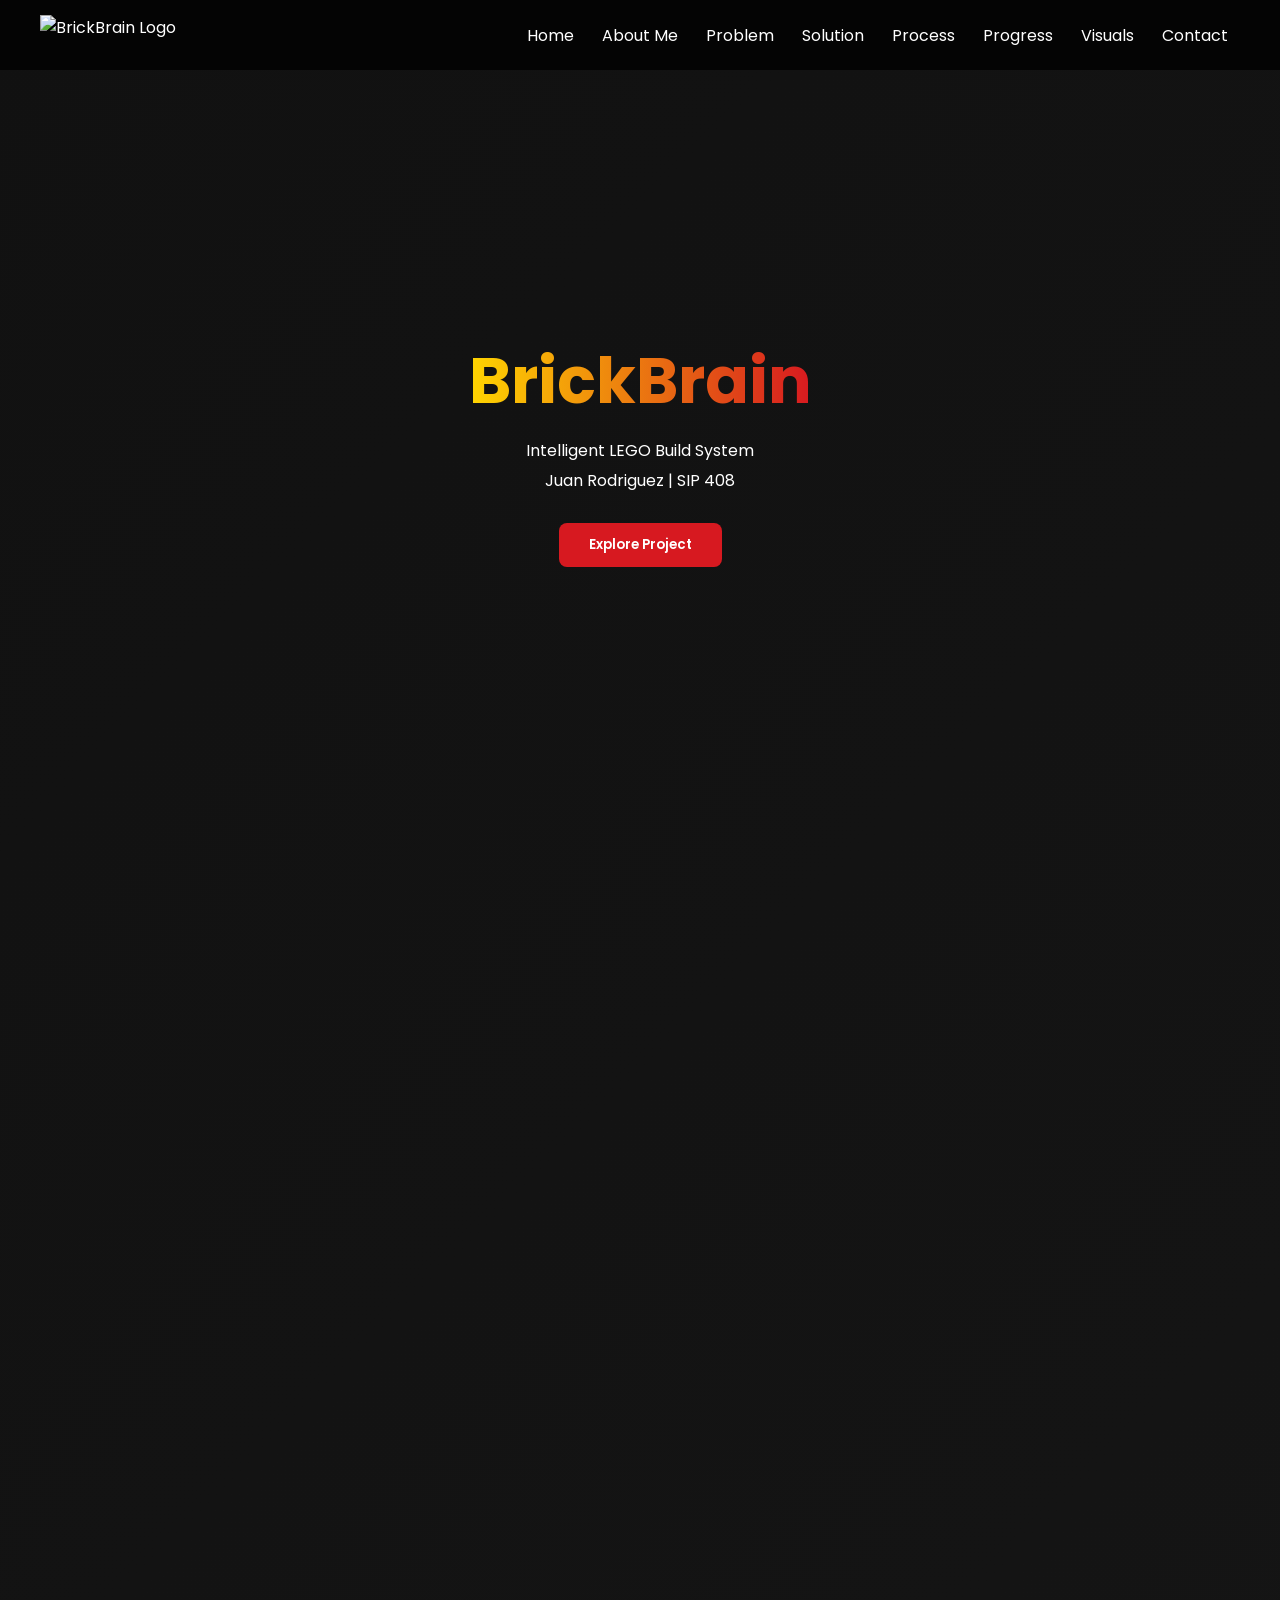
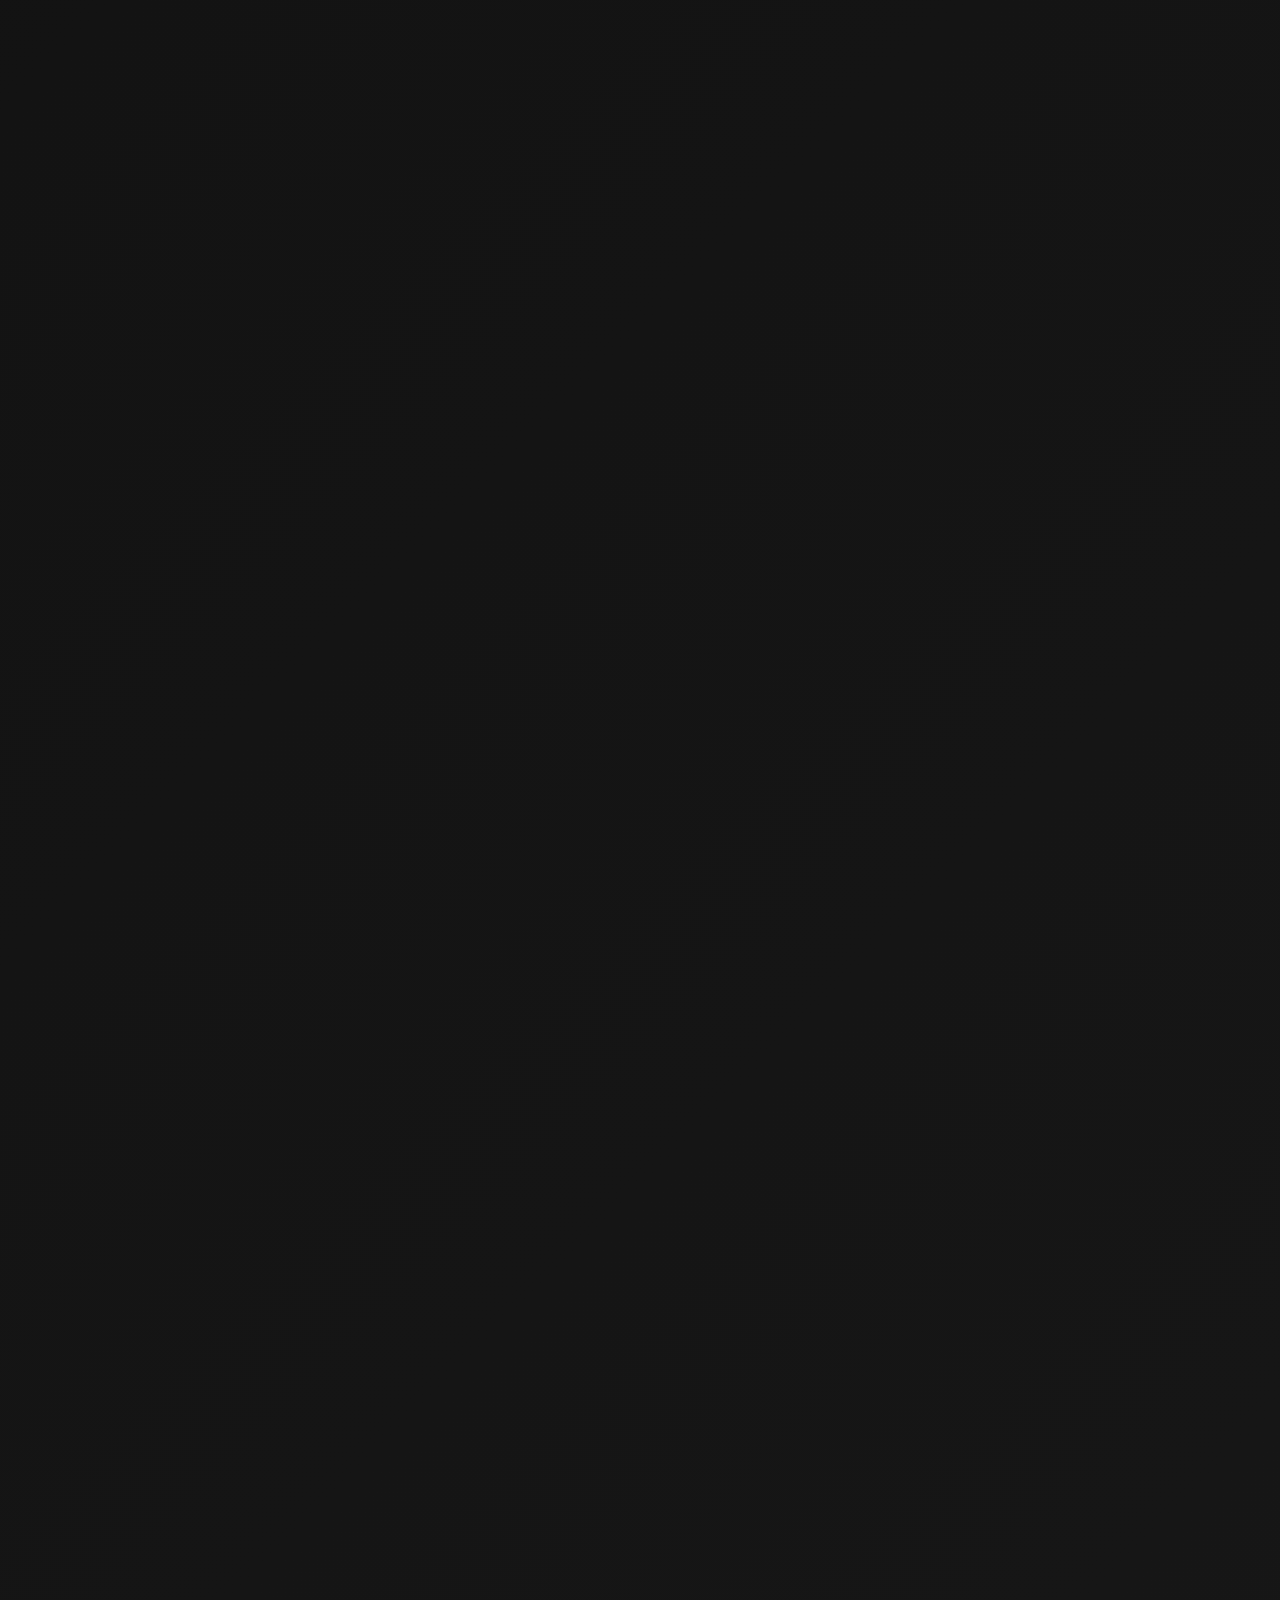
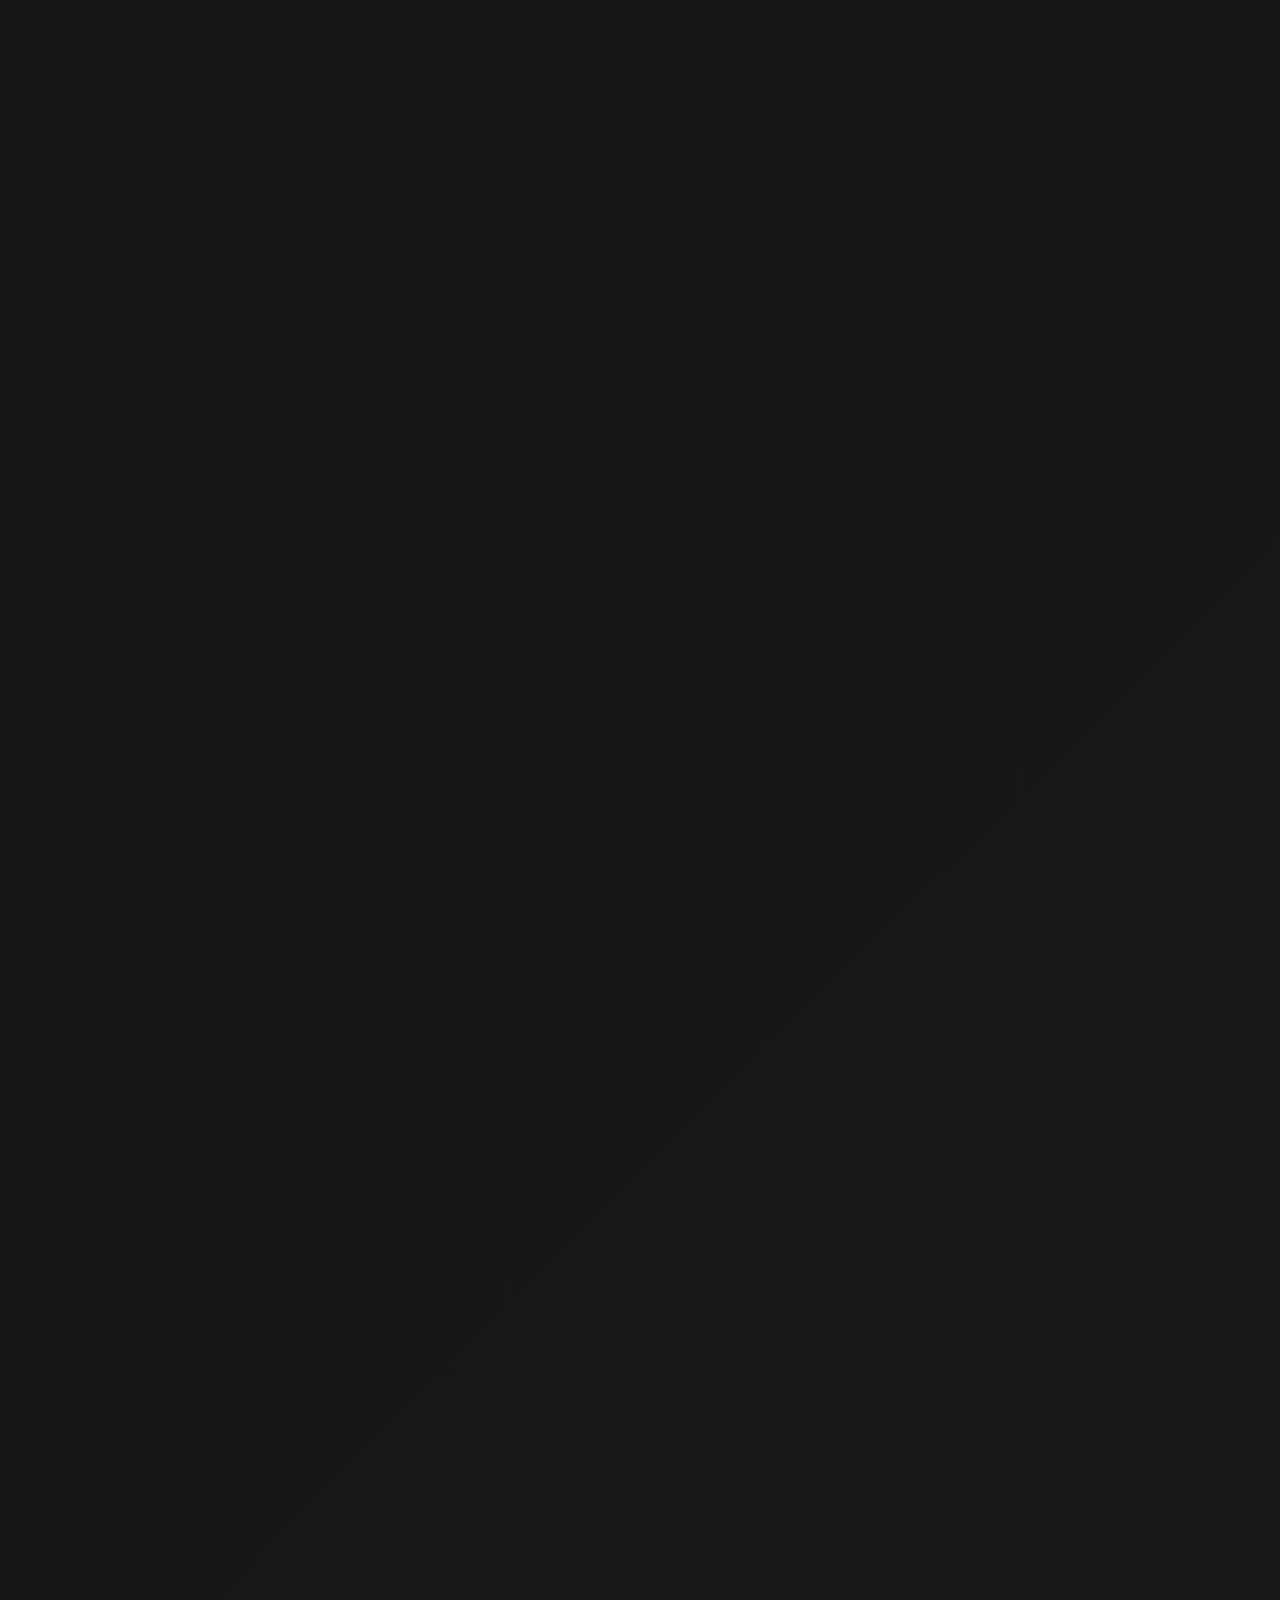
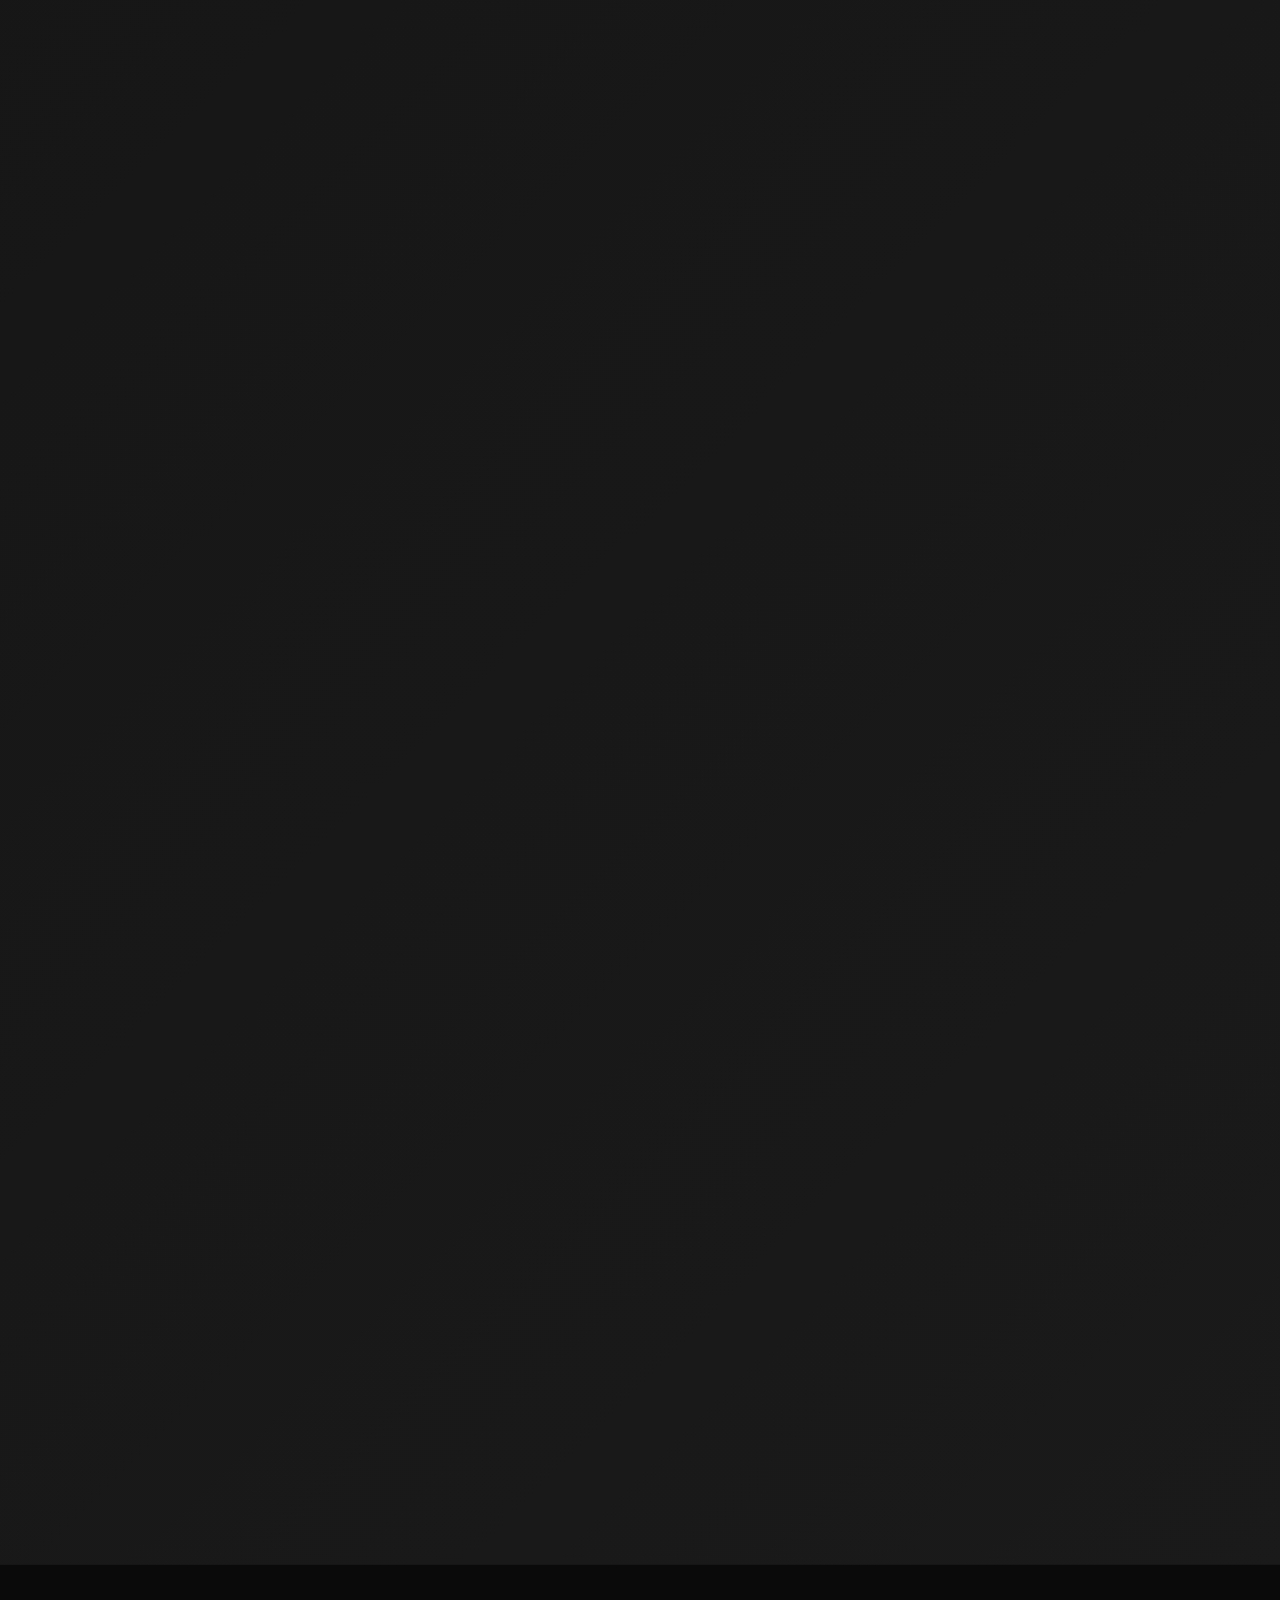
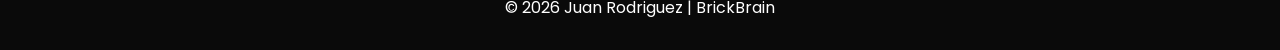
==== commit 7fb8f1be: "Update date from September 27 to September 26" ====
--- a/index.html
+++ b/index.html
@@ -323,14 +323,14 @@
 
 
     <!-- =====================================
-         SEPTEMBER 27 UPDATE
+         SEPTEMBER 26 UPDATE
     ====================================== -->
 
     <div class="card progress-card">
 
       <h3 class="progress-date">
 
-        September 27, 2026 - Adaptive Challenge System Development
+        September 26, 2026 - Adaptive Challenge System Development
 
       </h3>
 
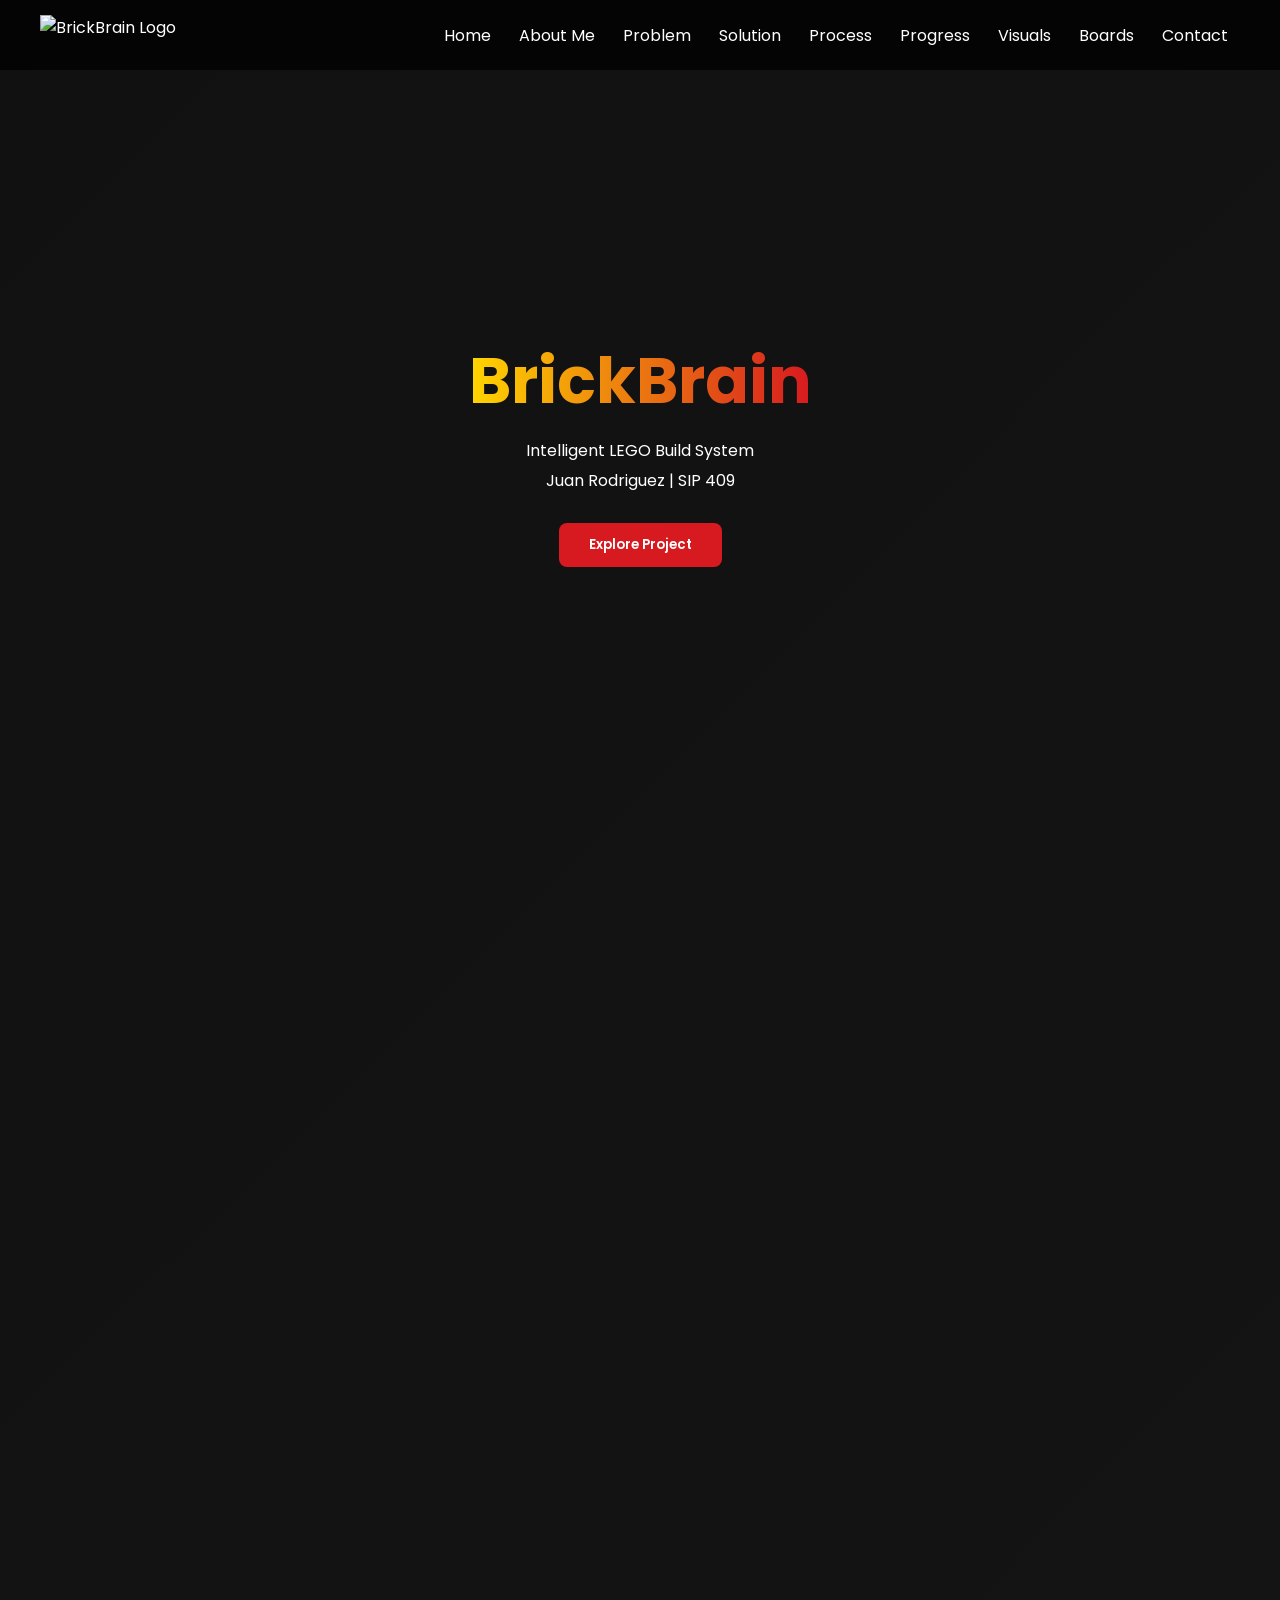
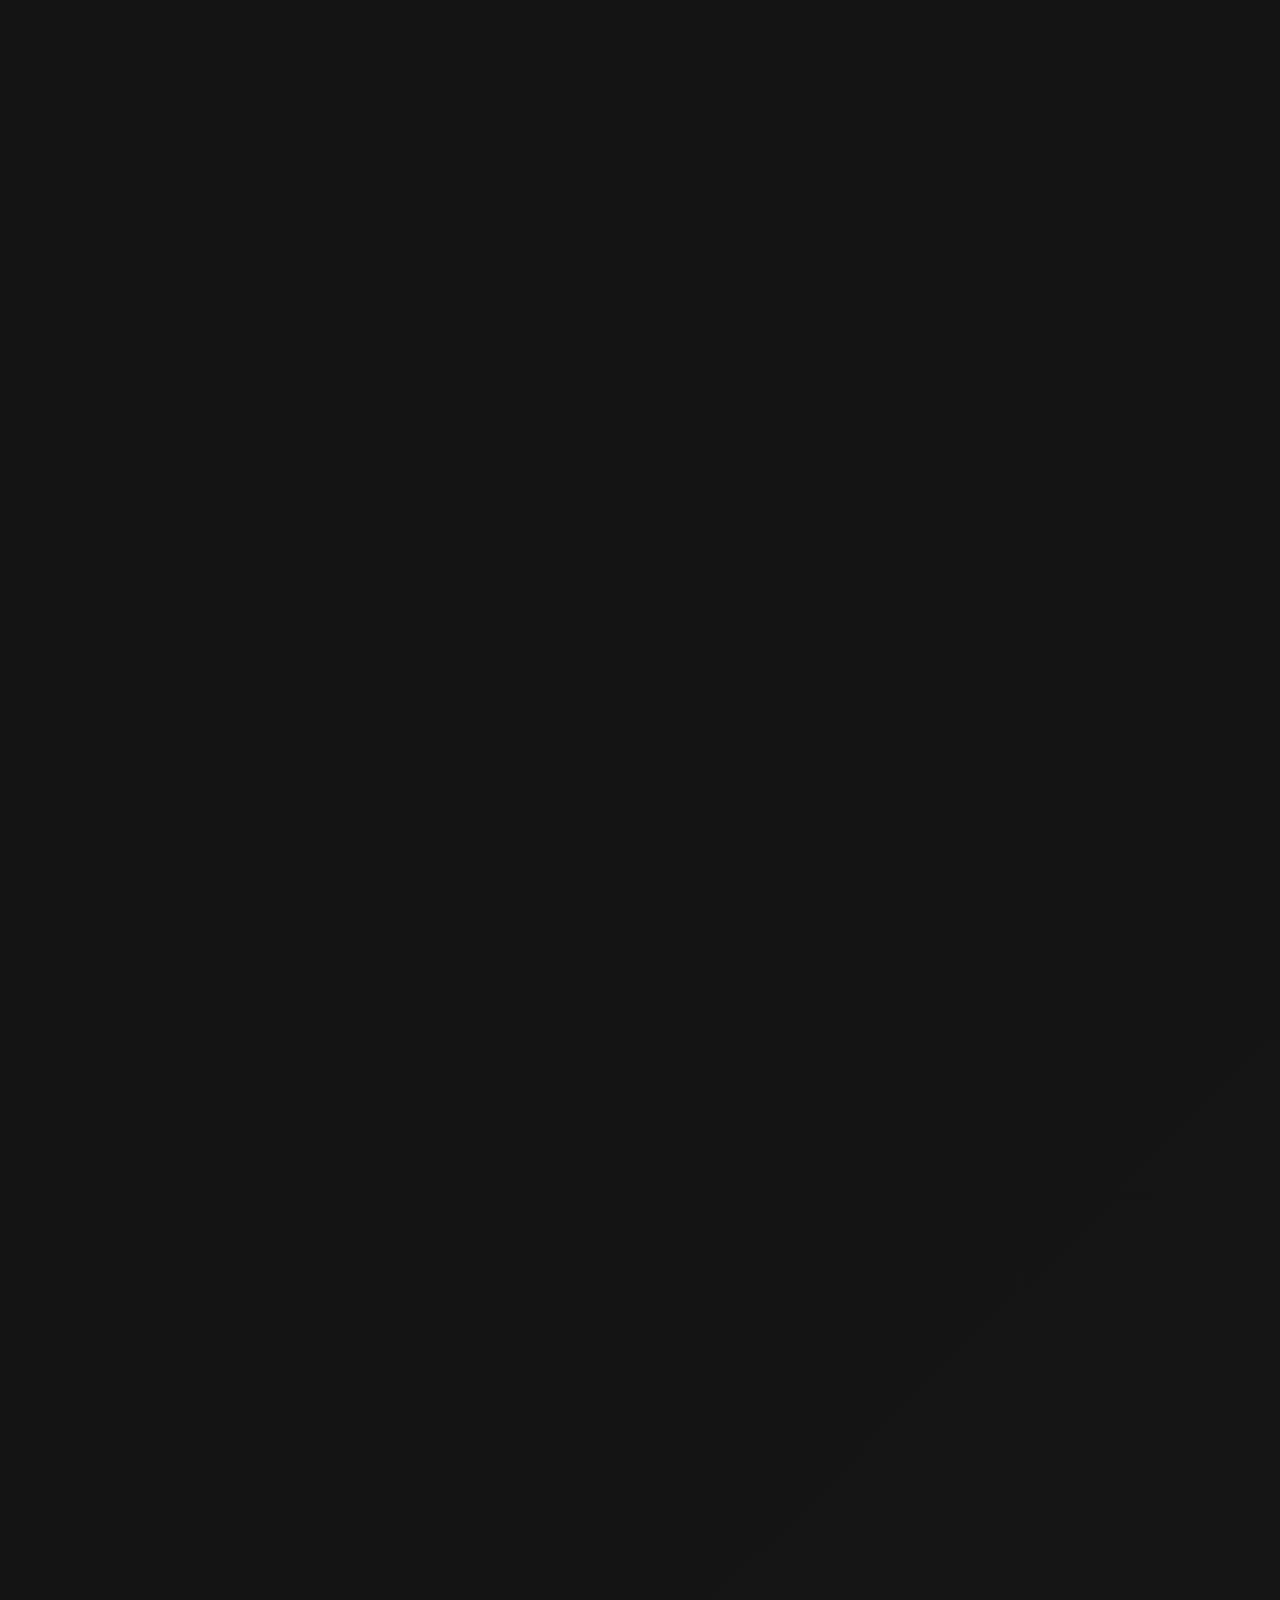
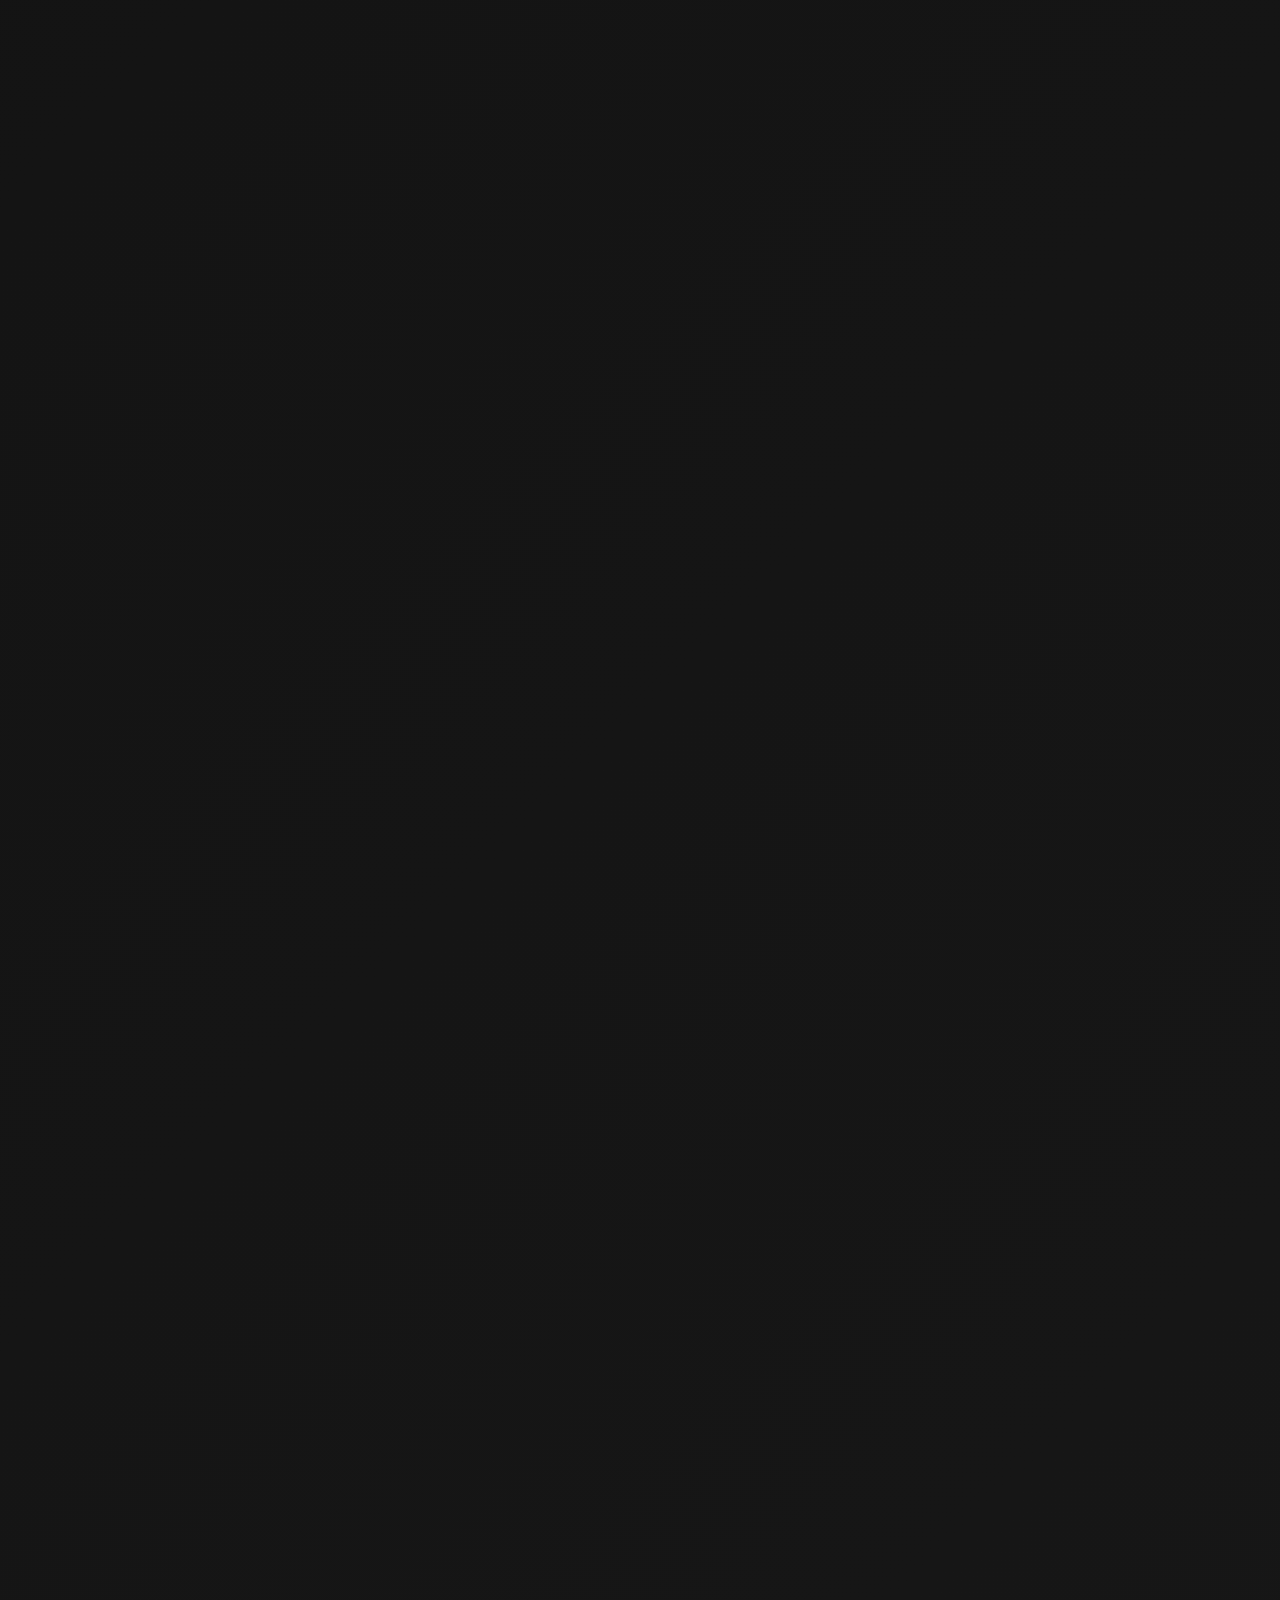
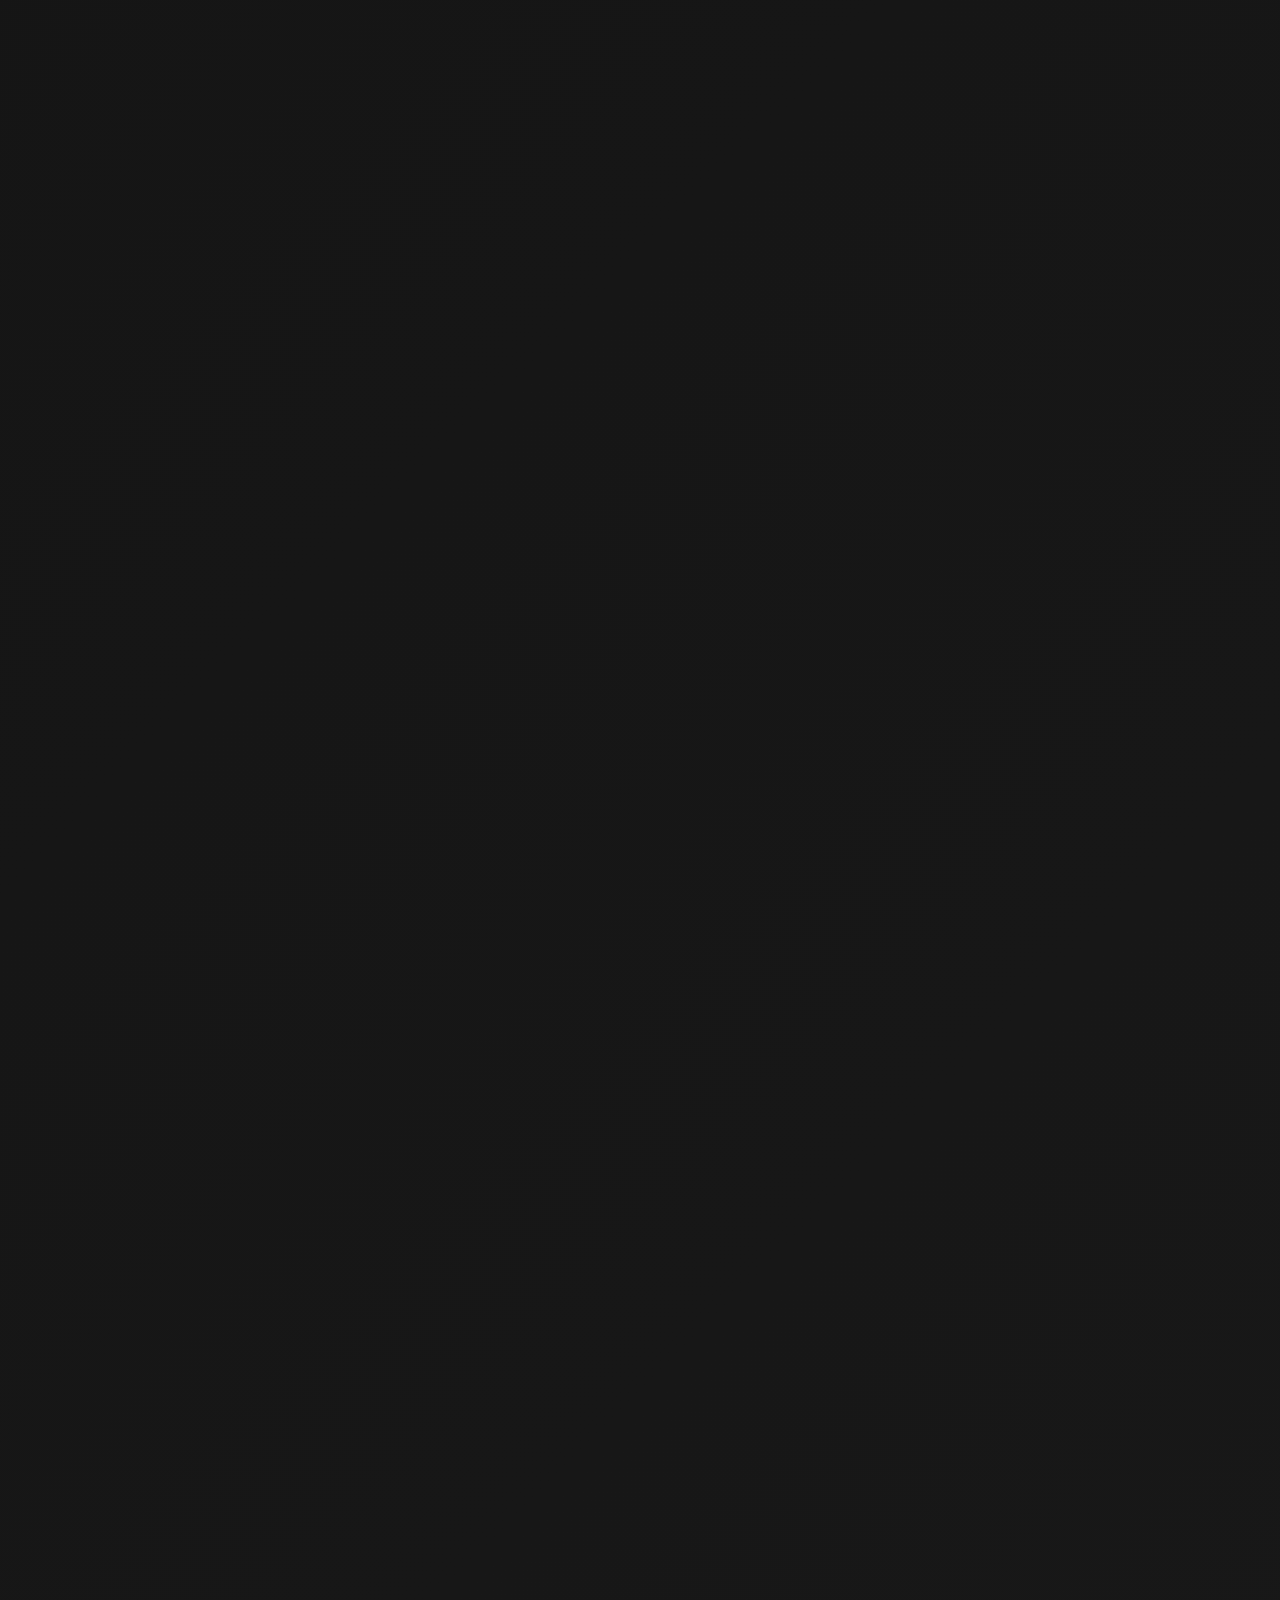
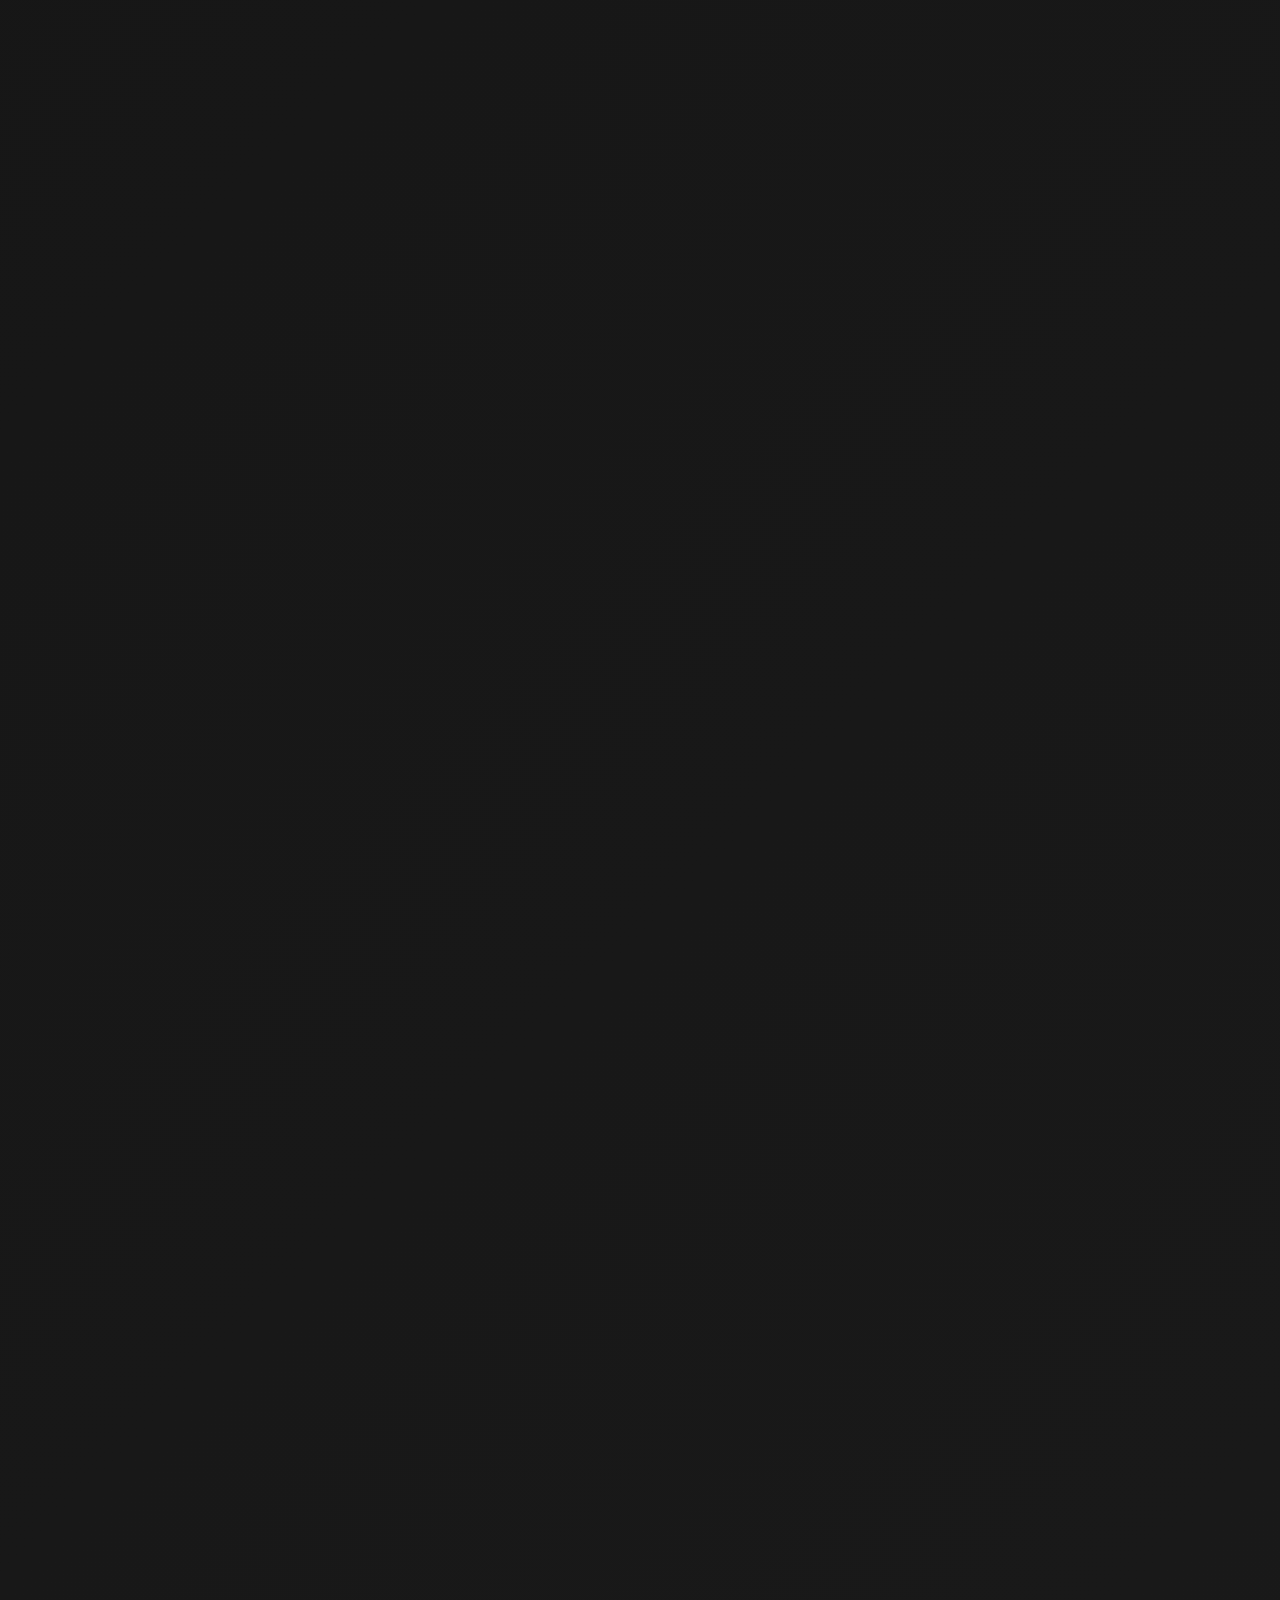
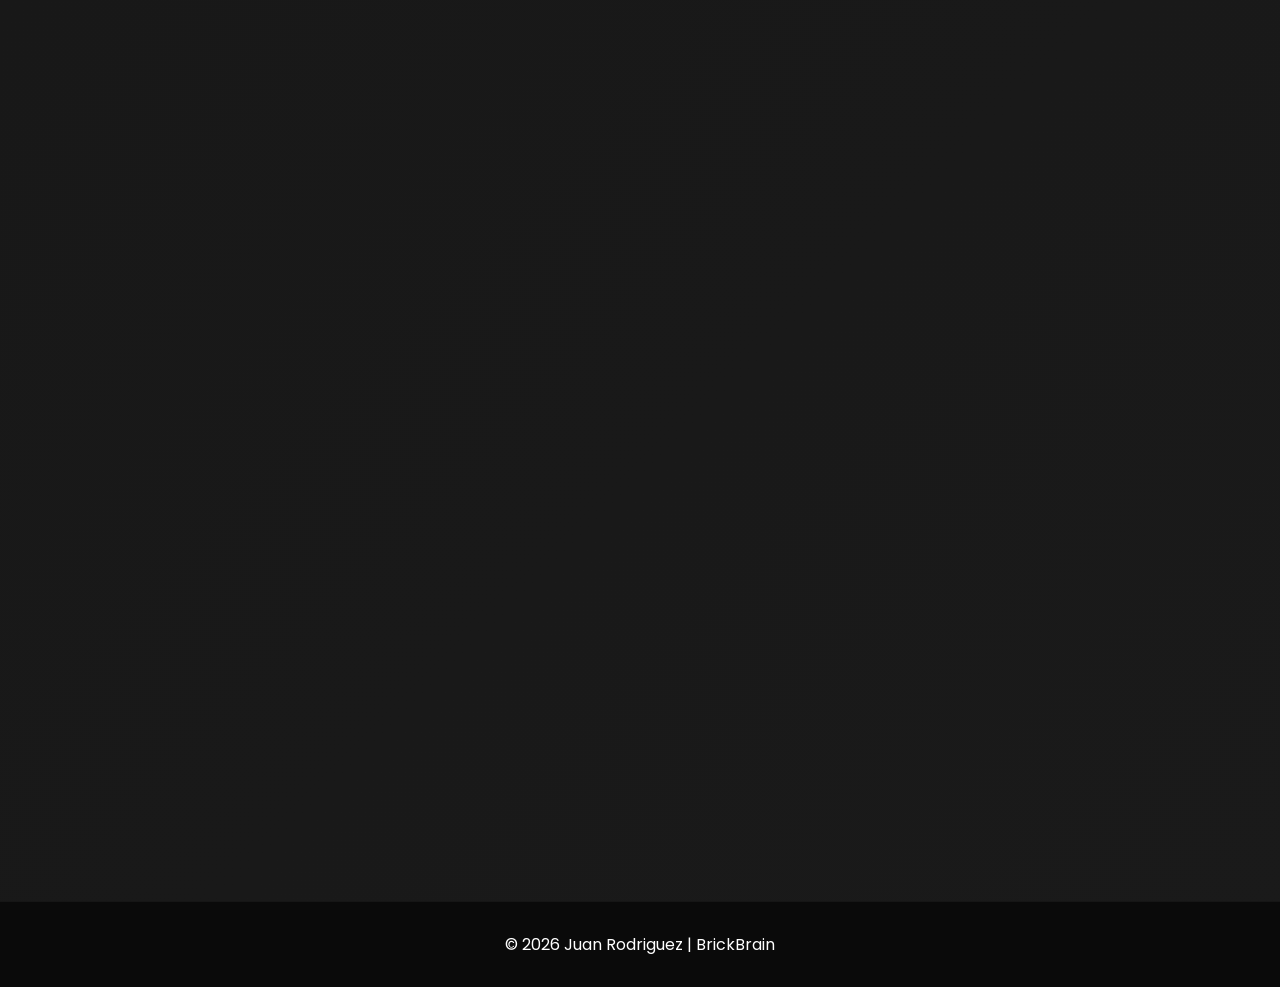
==== commit ee1c9e03: "Added the Boards section Added a new section for Boards with objectives and evidence." ====
--- a/index.html
+++ b/index.html
@@ -51,6 +51,21 @@
       line-height: 1.5;
     }
 
+
+    /* Boards section */
+    #boards { scroll-margin-top: 85px; }
+    .boards-intro { max-width: 850px; margin: 0 auto 32px; text-align: center; line-height: 1.7; }
+    .boards-intro p { opacity: .85; }
+    .objective-grid { display: grid; gap: 22px; max-width: 1050px; margin: 0 auto; }
+    .objective-card { padding: 28px; border-radius: 16px; background: #182334; color: #f5f7fb; border: 1px solid #344256; box-shadow: 0 8px 24px #0002; }
+    .objective-number { color: #e7b641; font-weight: 800; letter-spacing: .11em; font-size: .85rem; }
+    .objective-card h3 { font-size: 1.22rem; line-height: 1.55; margin: 12px 0 20px; color: #f5f7fb; }
+    .objective-card h4 { font-size: 1rem; color: #e7b641; margin: 0 0 8px; }
+    .objective-card p { line-height: 1.8; color: #e3e8ef; }
+    .objective-card .evidence { margin-top: 22px; padding-top: 16px; border-top: 1px solid #445167; font-size: .9rem; }
+    .objective-card .evidence span { opacity: .7; }
+    @media (max-width: 700px) { .objective-card { padding: 20px; } }
+
   </style>
 
 </head>
@@ -91,6 +106,8 @@
 
       <a href="#visuals">Visuals</a>
 
+      <a href="#boards">Boards</a>
+
       <a href="#contact">Contact</a>
 
     </div>
@@ -116,7 +133,7 @@
     </p>
 
     <p>
-      Juan Rodriguez | SIP 408
+      Juan Rodriguez | SIP 409
     </p>
 
 
@@ -609,9 +626,22 @@
 
 
 
-  <!-- =========================================
-       CONTACT
-  ========================================== -->
+  <!-- ADVANCED COMPUTER SCIENCE BOARDS -->
+  <section id="boards" class="section fade-in">
+    <h2>Advanced Computer Science Boards</h2>
+    <div class="boards-intro">
+      <p><strong>Juan Rodriguez | University of Advancing Technology | SIP409</strong></p>
+      <p>These six objectives highlight my development and learning through my degree. I will continue adding project evidence as I prepare for my final SIP showcase.</p>
+    </div>
+    <div class="objective-grid"><article class="objective-card"><div class="objective-number">OBJECTIVE 01</div><h3>Follow a software development process to analyze a problem, and to design, build, and test software solutions.</h3><h4>How my work demonstrates this objective</h4><p>I have applied the software development process through BrickBrain and my ExoticCare application. For BrickBrain, I identified a problem for LEGO builders, planned the adaptive challenge and inventory features, developed the web prototype, and tested how the interface and challenge feedback work all together.</p><div class="evidence">Evidence and artifacts: <span>To be added in Module 2</span></div></article>
+<article class="objective-card"><div class="objective-number">OBJECTIVE 02</div><h3>Demonstrate software development skills using more than one programming language and development environment.</h3><h4>How my work demonstrates this objective</h4><p>My coursework has given me experience with Java and JavaScript, along with HTML and CSS for web development. I used Java for the ExoticCare desktop application and JavaScript for interactive features in BrickBrain.</p><div class="evidence">Evidence and artifacts: <span>To be added in Module 2</span></div></article>
+<article class="objective-card"><div class="objective-number">OBJECTIVE 03</div><h3>Design and implement software solutions across multiple platforms.</h3><h4>How my work demonstrates this objective</h4><p>I have worked on different types of software, including ExoticCare, a Java desktop application, and BrickBrain, a browser-based application. These projects have helped me understand the design differences between desktop and web environments.</p><div class="evidence">Evidence and artifacts: <span>To be added in Module 2</span></div></article>
+<article class="objective-card"><div class="objective-number">OBJECTIVE 04</div><h3>Design and implement software solutions for mobile devices or embedded systems.</h3><h4>How my work demonstrates this objective</h4><p>I am reviewing my work to select a completed mobile or embedded systems project that demonstrates this objective. I will add a specific project description and supporting evidence here.</p><div class="evidence">Evidence and artifacts: <span>To be added in Module 2</span></div></article>
+<article class="objective-card"><div class="objective-number">OBJECTIVE 05</div><h3>Document the planning and development of software applications using industry standard tools, techniques, and processes.</h3><h4>How my work demonstrates this objective</h4><p>For ExoticCare, I prepared a software requirements specification and UML diagrams to document the application. For BrickBrain, I have kept a project website with progress updates, design sketches, prototype screenshots, and a SIP brief to explain the planning and development process.</p><div class="evidence">Evidence and artifacts: <span>To be added in Module 2</span></div></article>
+<article class="objective-card"><div class="objective-number">OBJECTIVE 06</div><h3>Within software solutions, describe, implement and analyze data structure techniques such as lists, trees, hash tables, graphs, along with sorting and searching algorithms.</h3><h4>How my work demonstrates this objective</h4><p>BrickBrain organizes challenge history, user feedback, and inventory information, which gives me opportunities to explain how collections of the data are stored and taken in. I will expand this section with specific data structures and searching or sorting information from my completed code, along with evidence showing how they work.</p><div class="evidence">Evidence and artifacts: <span>To be added in Module 2</span></div></article></div>
+  </section>
+
+   <!-- CONTACT -->
 
   <section
     id="contact"
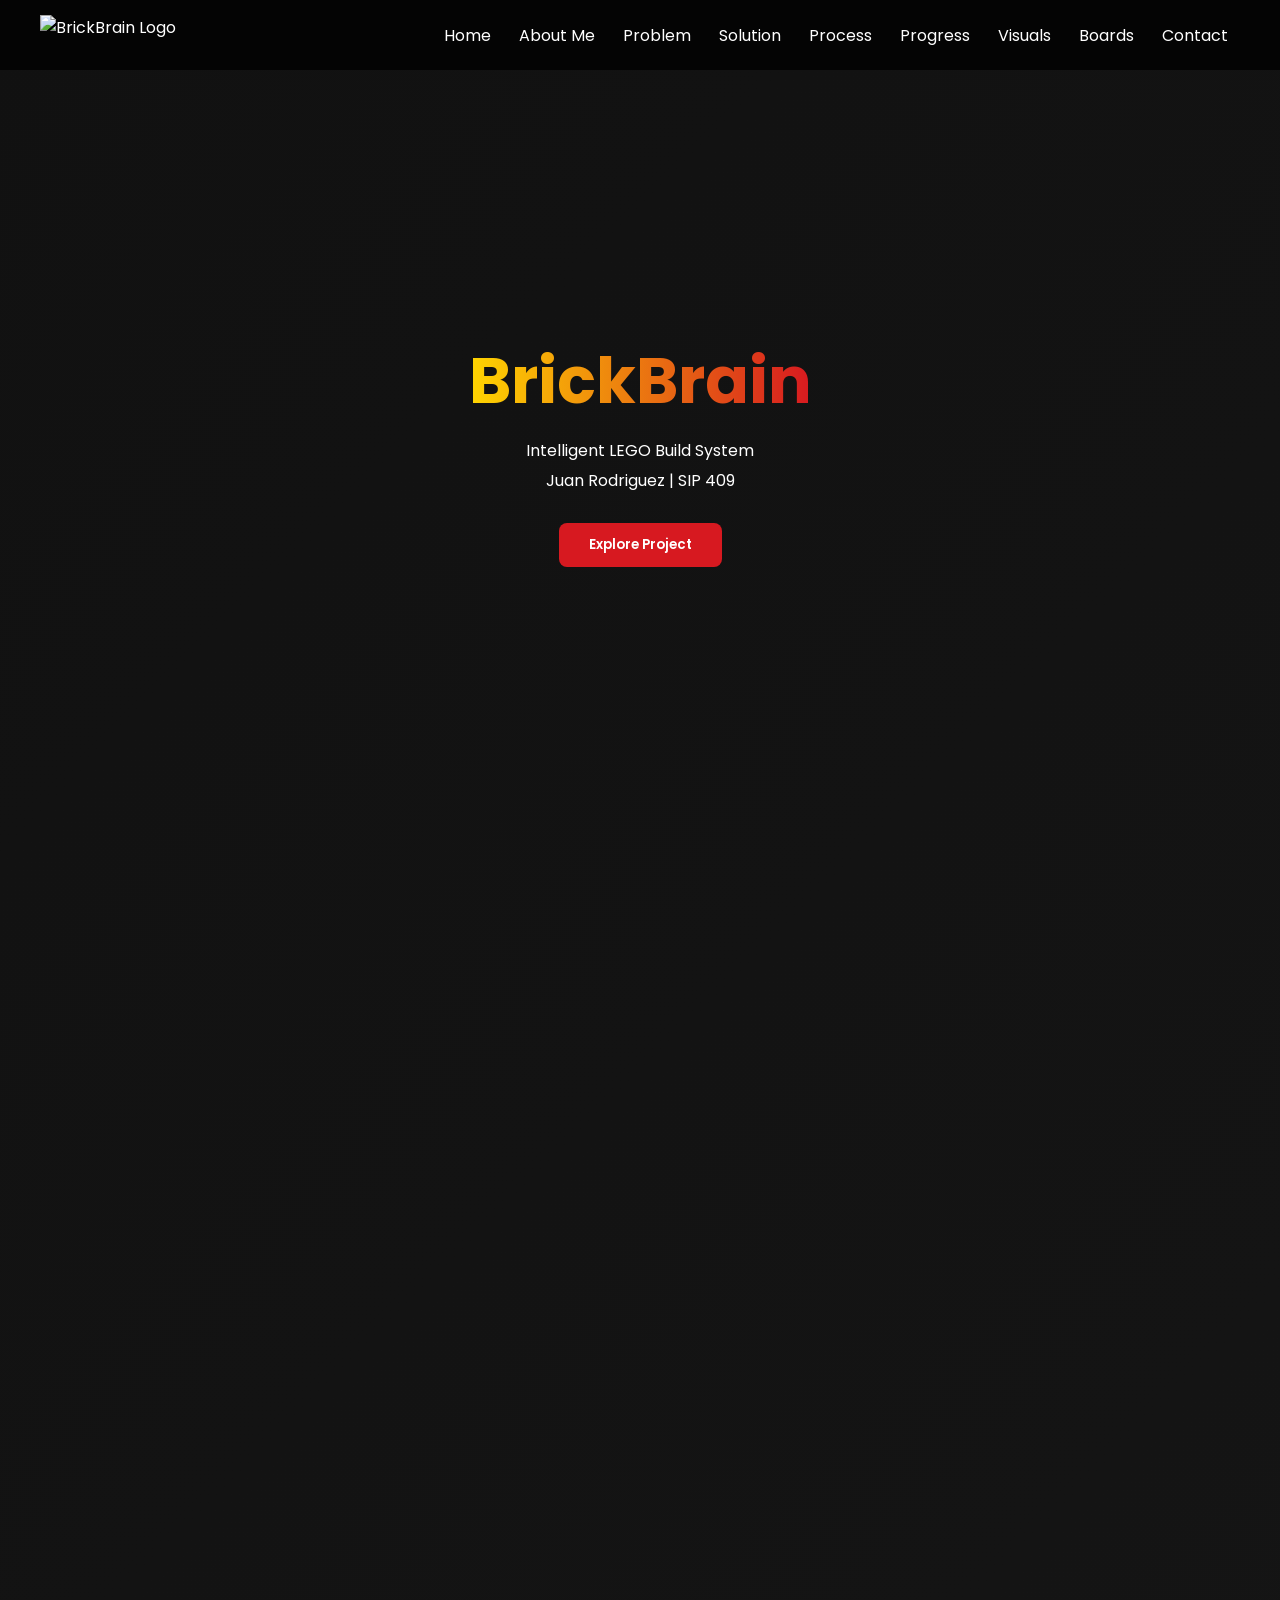
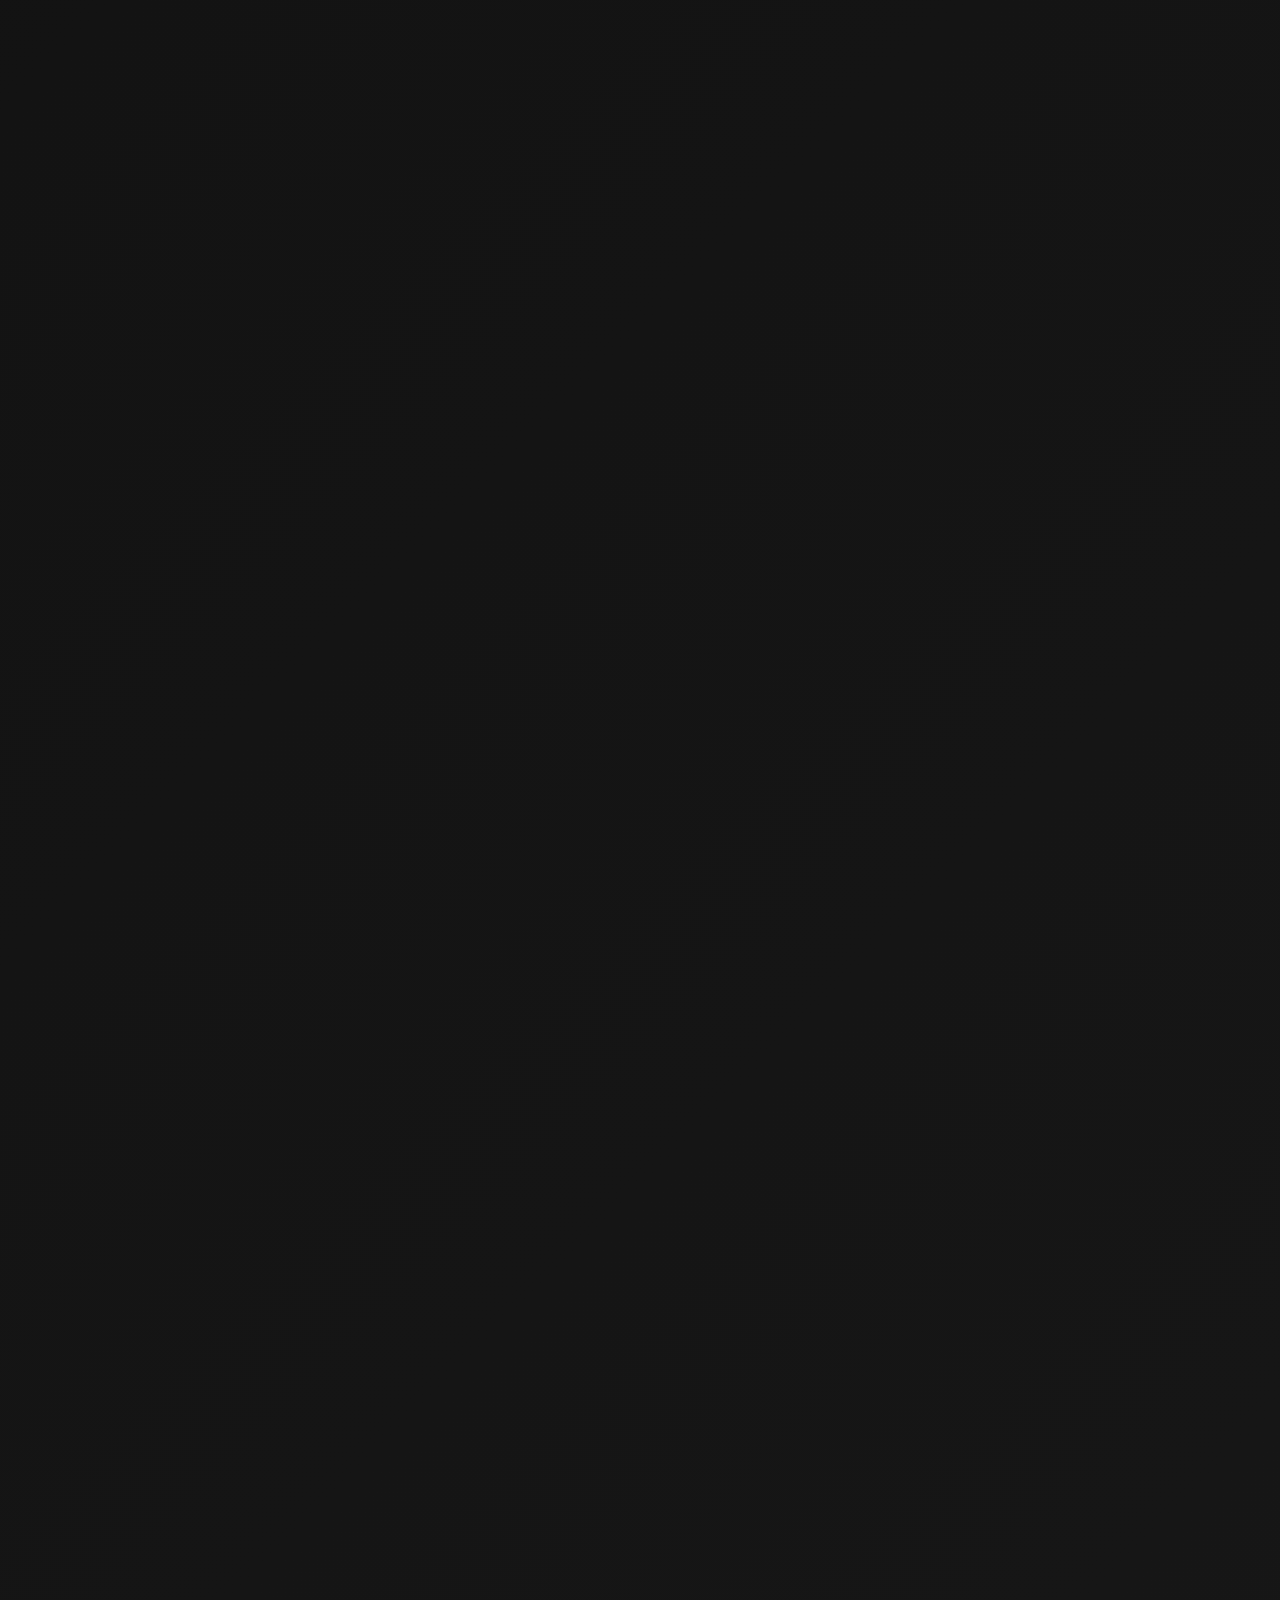
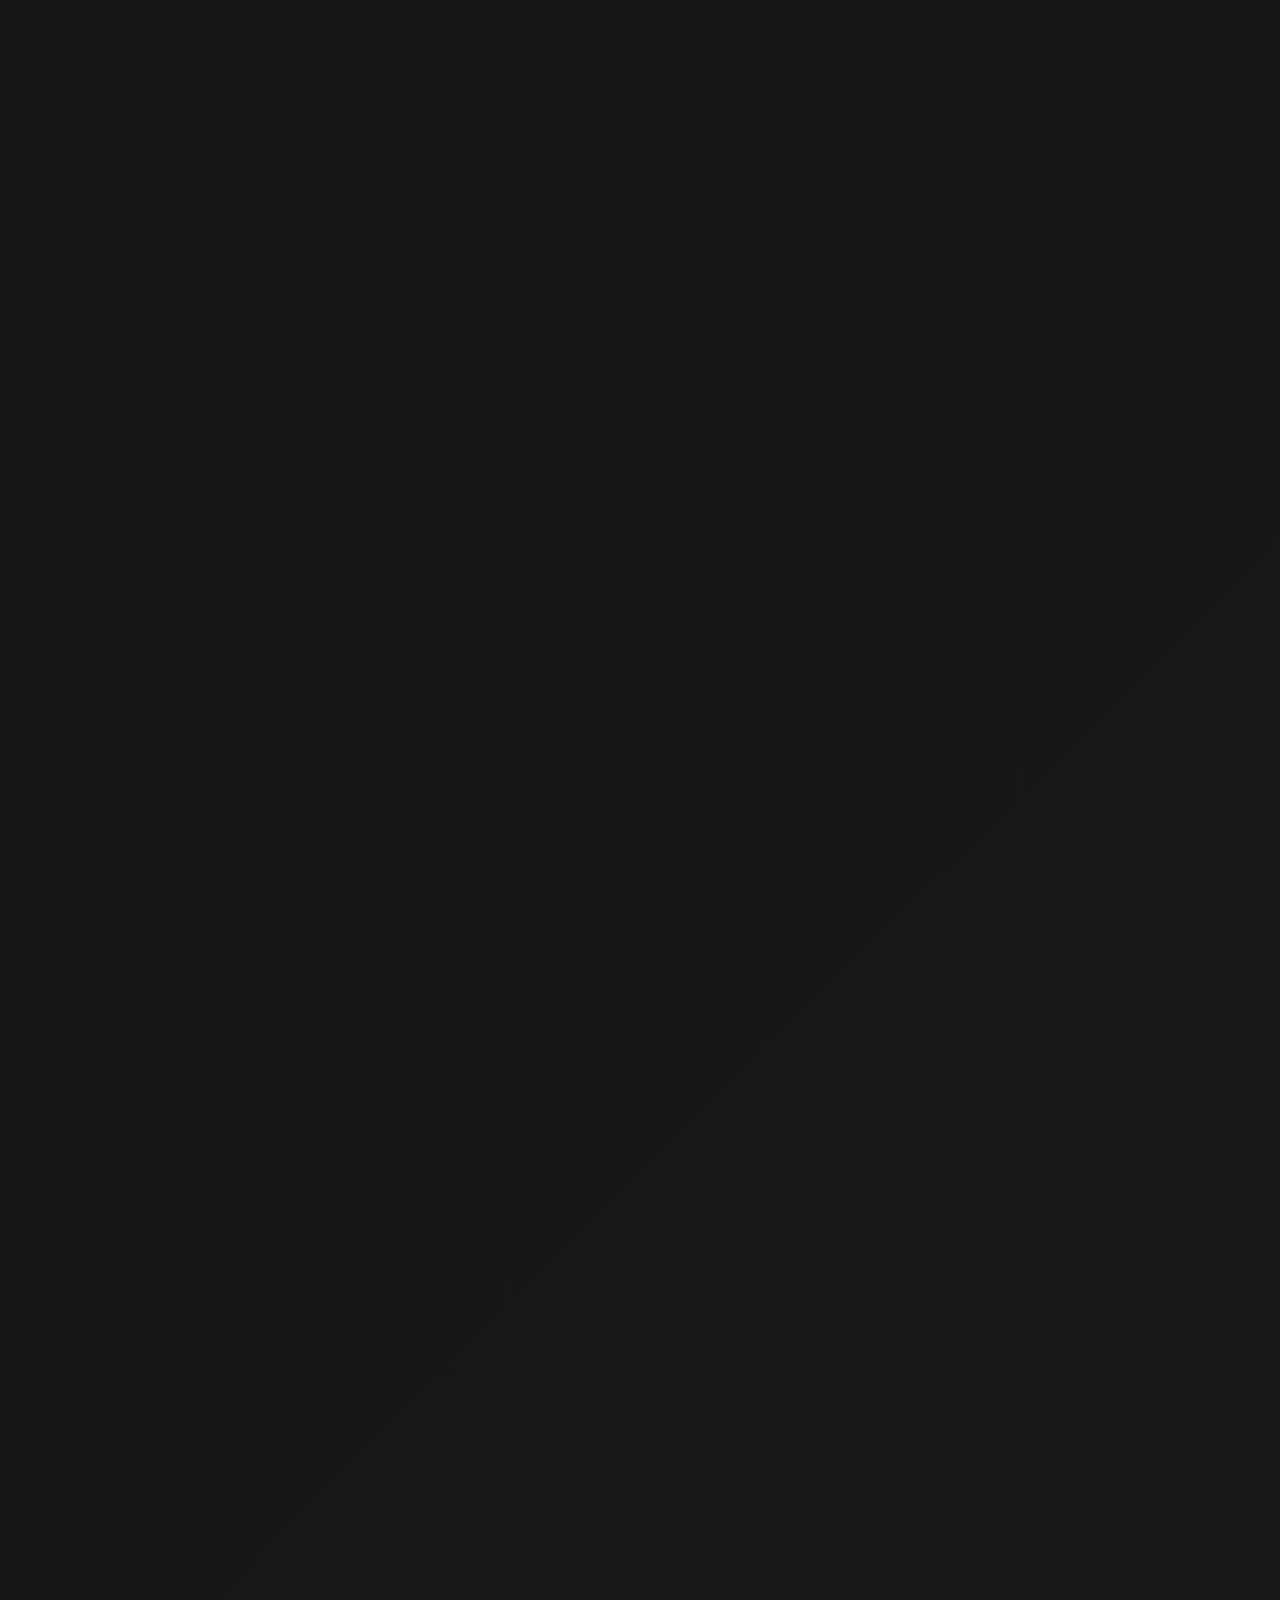
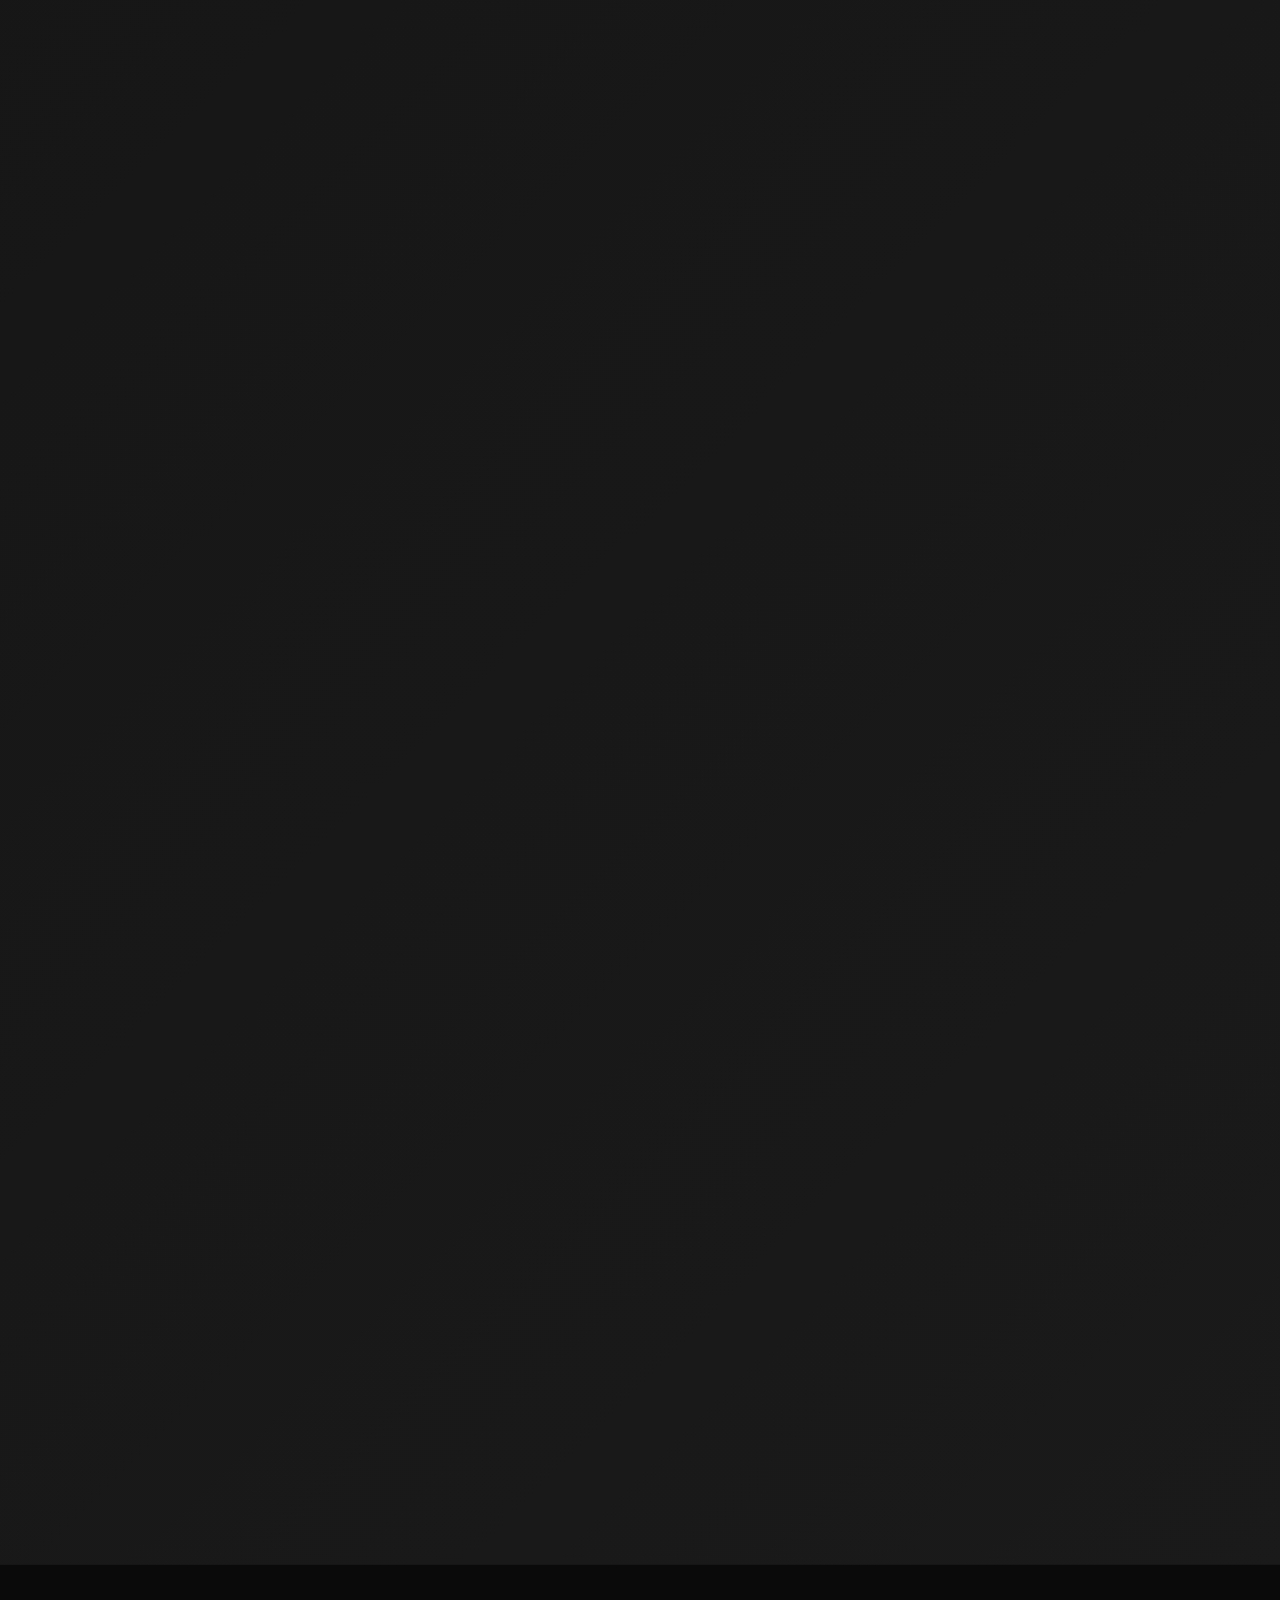
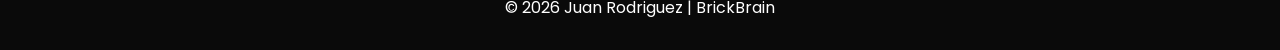
==== commit c44d4ddb: "Add files via upload" ====
--- a/index.html
+++ b/index.html
@@ -106,7 +106,7 @@
 
       <a href="#visuals">Visuals</a>
 
-      <a href="#boards">Boards</a>
+      <a href="boards.html">Boards</a>
 
       <a href="#contact">Contact</a>
 
@@ -625,22 +625,6 @@
   </section>
 
 
-
-  <!-- ADVANCED COMPUTER SCIENCE BOARDS -->
-  <section id="boards" class="section fade-in">
-    <h2>Advanced Computer Science Boards</h2>
-    <div class="boards-intro">
-      <p><strong>Juan Rodriguez | University of Advancing Technology | SIP409</strong></p>
-      <p>These six objectives highlight my development and learning through my degree. I will continue adding project evidence as I prepare for my final SIP showcase.</p>
-    </div>
-    <div class="objective-grid"><article class="objective-card"><div class="objective-number">OBJECTIVE 01</div><h3>Follow a software development process to analyze a problem, and to design, build, and test software solutions.</h3><h4>How my work demonstrates this objective</h4><p>I have applied the software development process through BrickBrain and my ExoticCare application. For BrickBrain, I identified a problem for LEGO builders, planned the adaptive challenge and inventory features, developed the web prototype, and tested how the interface and challenge feedback work all together.</p><div class="evidence">Evidence and artifacts: <span>To be added in Module 2</span></div></article>
-<article class="objective-card"><div class="objective-number">OBJECTIVE 02</div><h3>Demonstrate software development skills using more than one programming language and development environment.</h3><h4>How my work demonstrates this objective</h4><p>My coursework has given me experience with Java and JavaScript, along with HTML and CSS for web development. I used Java for the ExoticCare desktop application and JavaScript for interactive features in BrickBrain.</p><div class="evidence">Evidence and artifacts: <span>To be added in Module 2</span></div></article>
-<article class="objective-card"><div class="objective-number">OBJECTIVE 03</div><h3>Design and implement software solutions across multiple platforms.</h3><h4>How my work demonstrates this objective</h4><p>I have worked on different types of software, including ExoticCare, a Java desktop application, and BrickBrain, a browser-based application. These projects have helped me understand the design differences between desktop and web environments.</p><div class="evidence">Evidence and artifacts: <span>To be added in Module 2</span></div></article>
-<article class="objective-card"><div class="objective-number">OBJECTIVE 04</div><h3>Design and implement software solutions for mobile devices or embedded systems.</h3><h4>How my work demonstrates this objective</h4><p>I am reviewing my work to select a completed mobile or embedded systems project that demonstrates this objective. I will add a specific project description and supporting evidence here.</p><div class="evidence">Evidence and artifacts: <span>To be added in Module 2</span></div></article>
-<article class="objective-card"><div class="objective-number">OBJECTIVE 05</div><h3>Document the planning and development of software applications using industry standard tools, techniques, and processes.</h3><h4>How my work demonstrates this objective</h4><p>For ExoticCare, I prepared a software requirements specification and UML diagrams to document the application. For BrickBrain, I have kept a project website with progress updates, design sketches, prototype screenshots, and a SIP brief to explain the planning and development process.</p><div class="evidence">Evidence and artifacts: <span>To be added in Module 2</span></div></article>
-<article class="objective-card"><div class="objective-number">OBJECTIVE 06</div><h3>Within software solutions, describe, implement and analyze data structure techniques such as lists, trees, hash tables, graphs, along with sorting and searching algorithms.</h3><h4>How my work demonstrates this objective</h4><p>BrickBrain organizes challenge history, user feedback, and inventory information, which gives me opportunities to explain how collections of the data are stored and taken in. I will expand this section with specific data structures and searching or sorting information from my completed code, along with evidence showing how they work.</p><div class="evidence">Evidence and artifacts: <span>To be added in Module 2</span></div></article></div>
-  </section>
-
    <!-- CONTACT -->
 
   <section
@@ -784,4 +768,4 @@
 
 </body>
 
-</html>
+</html>
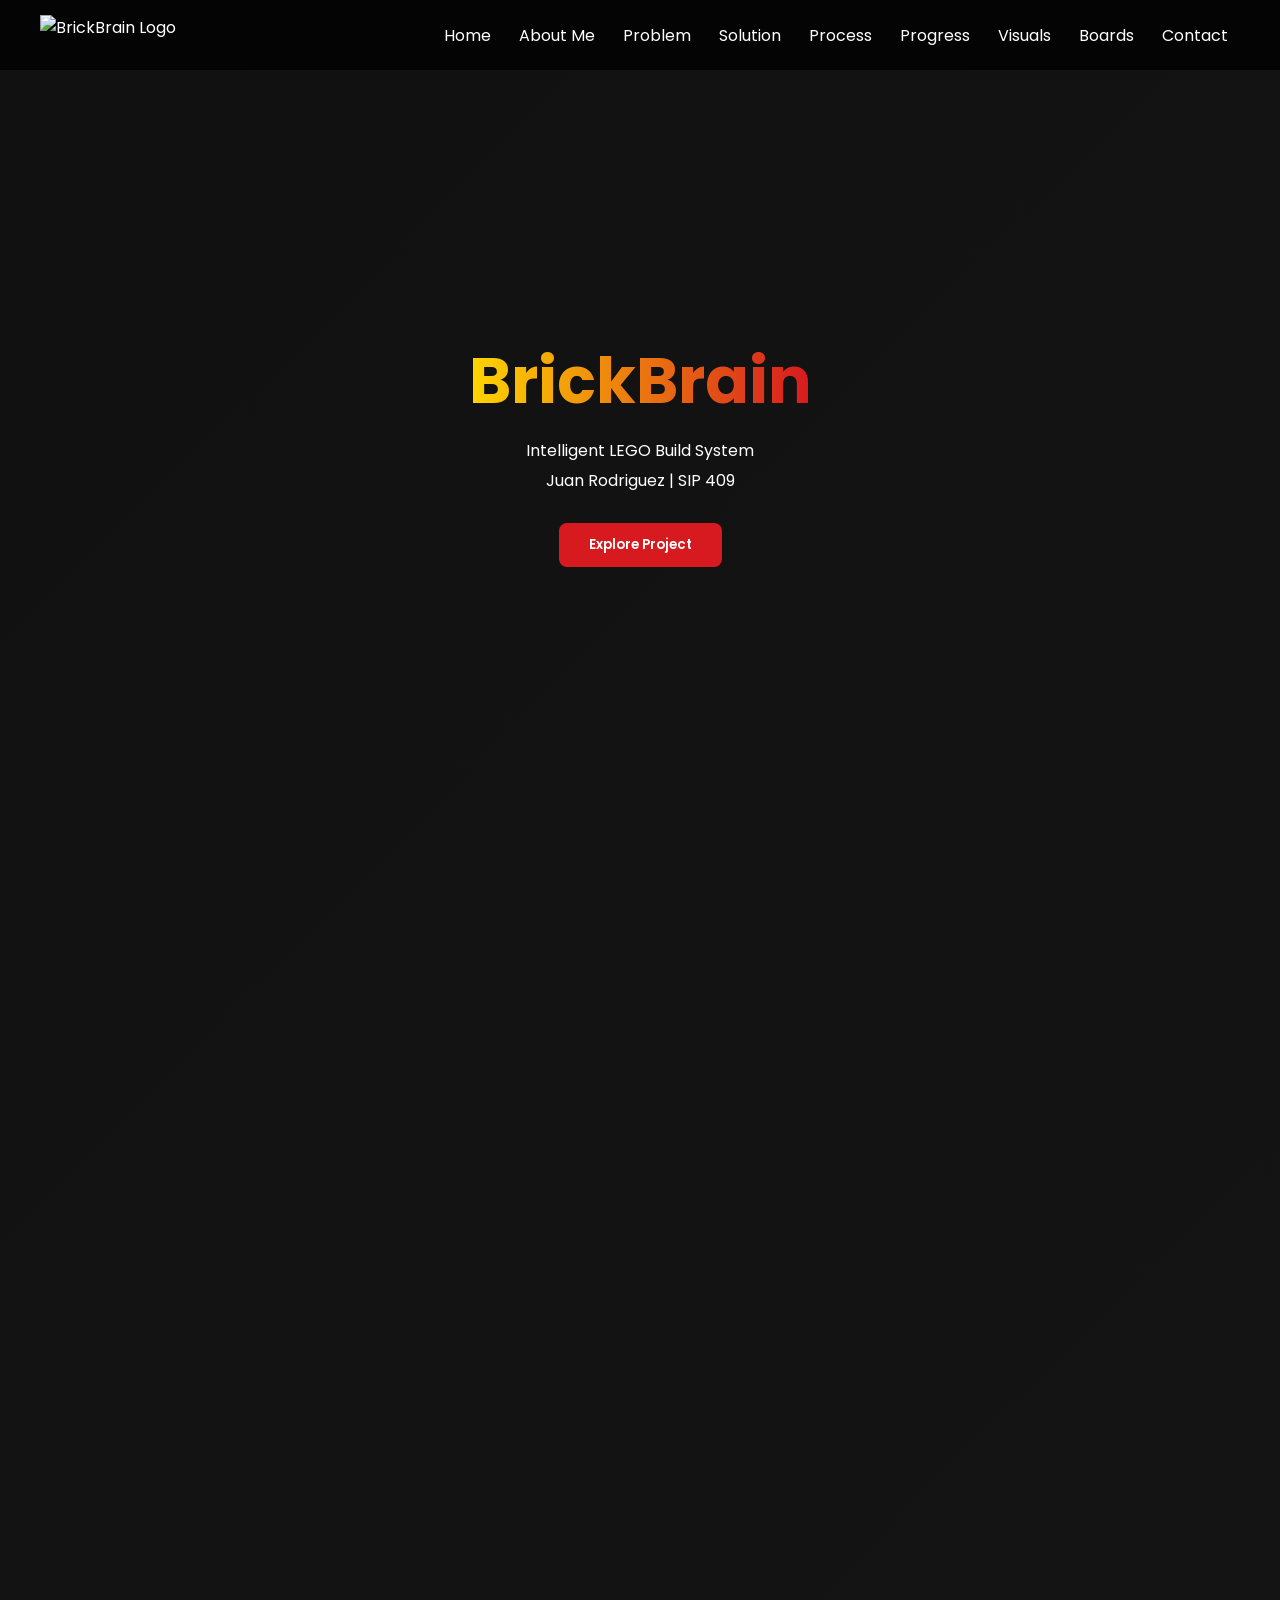
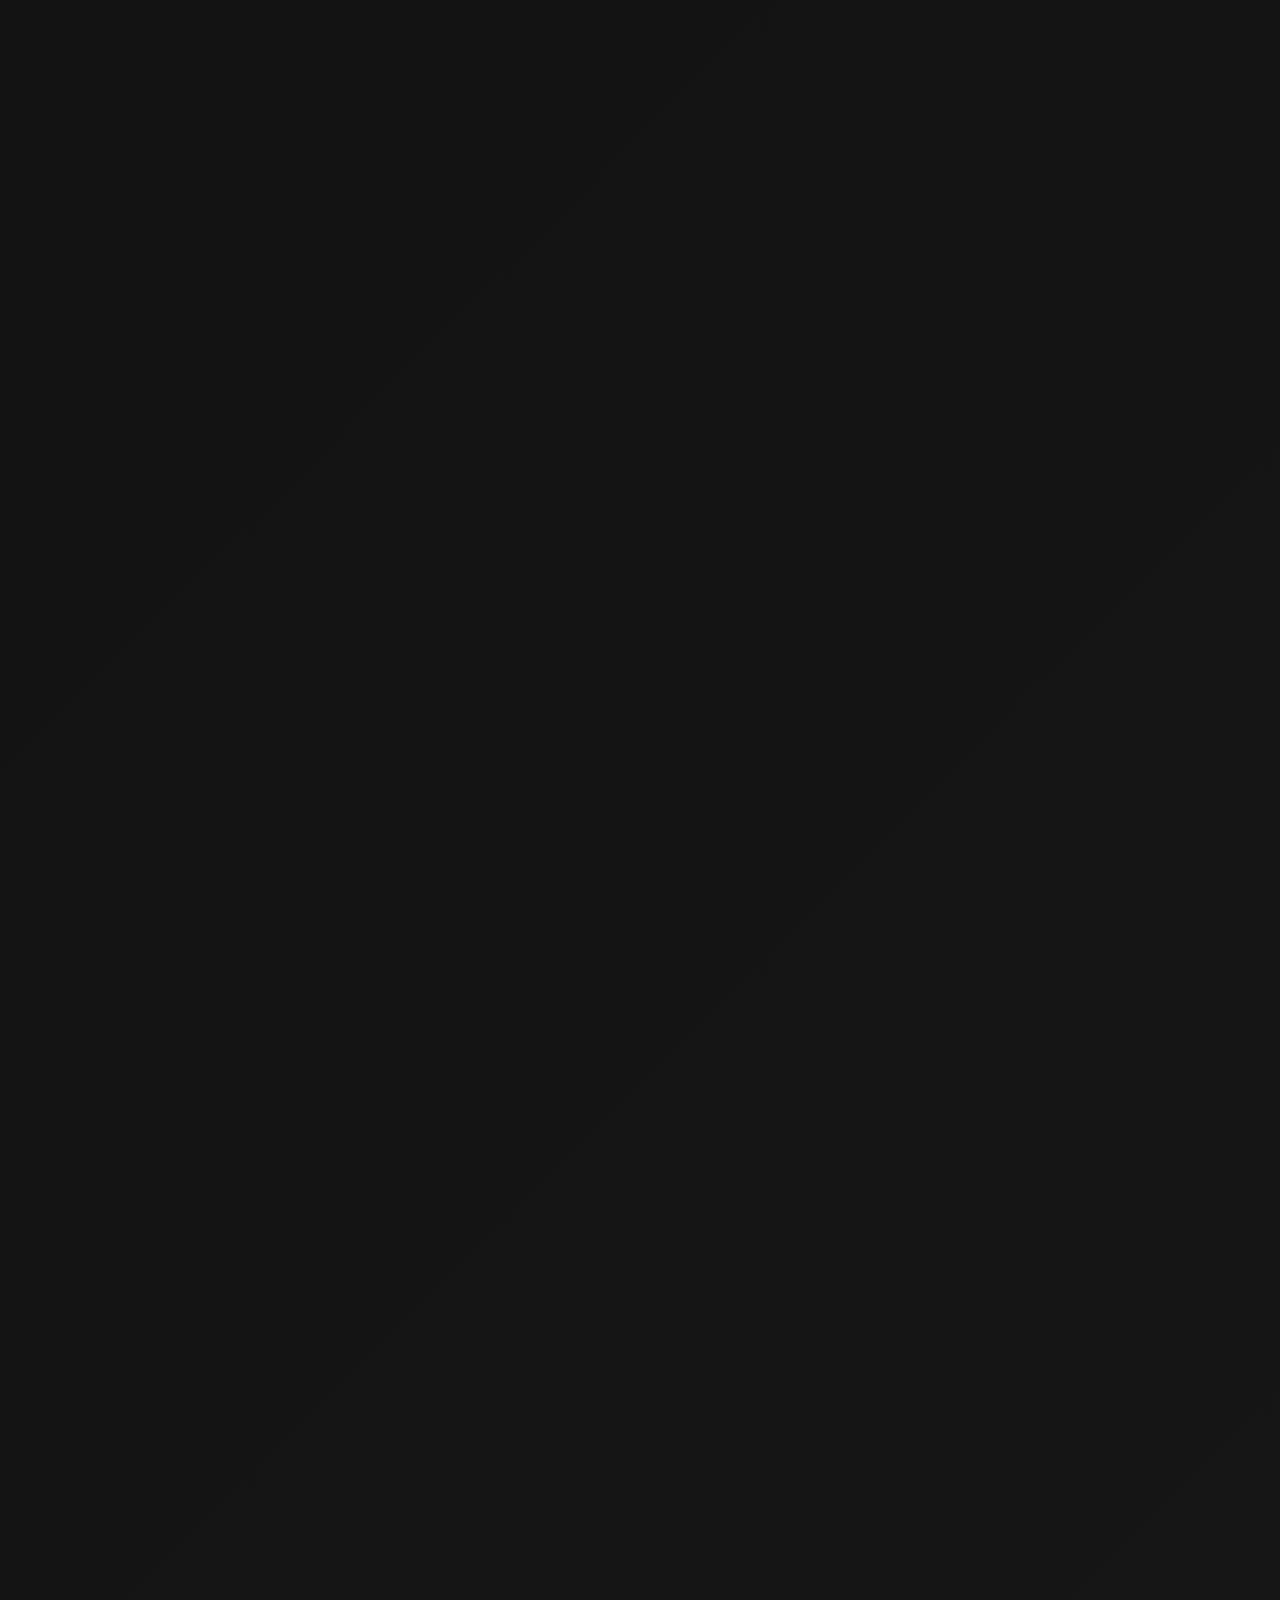
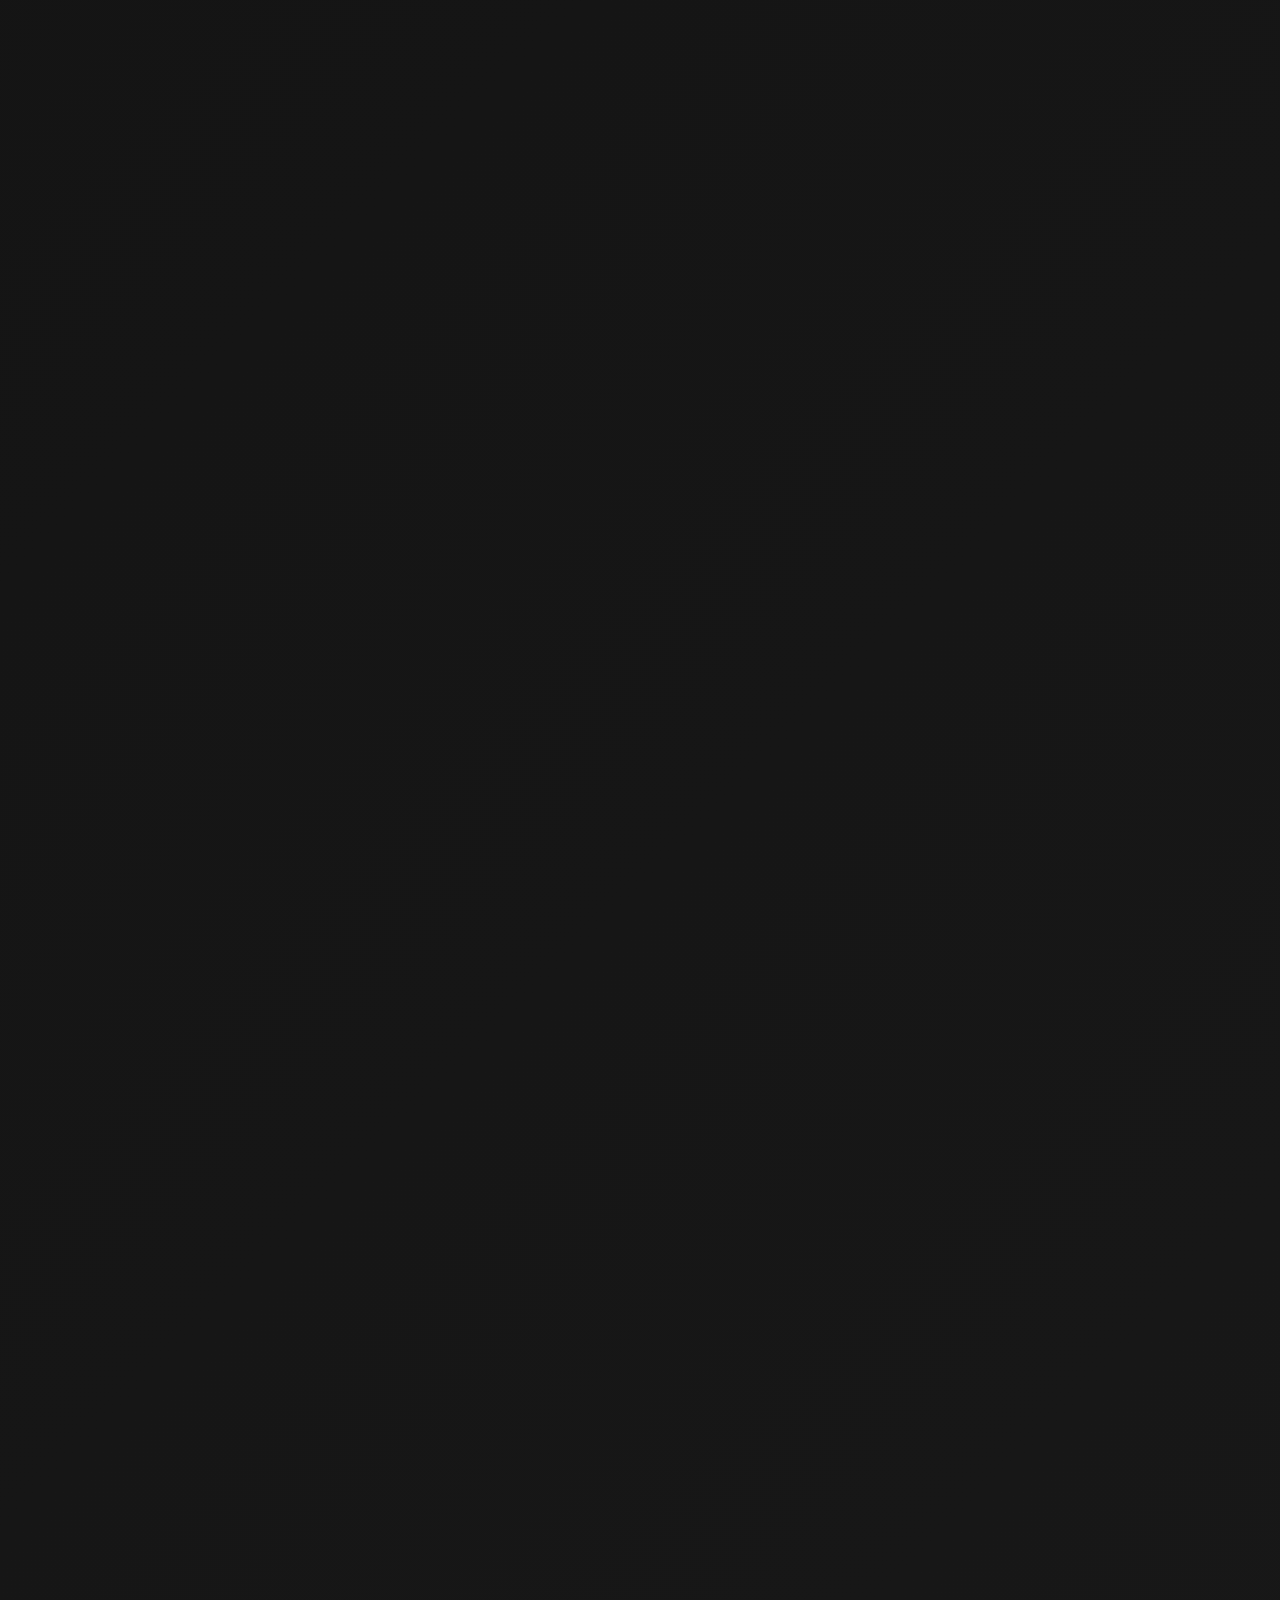
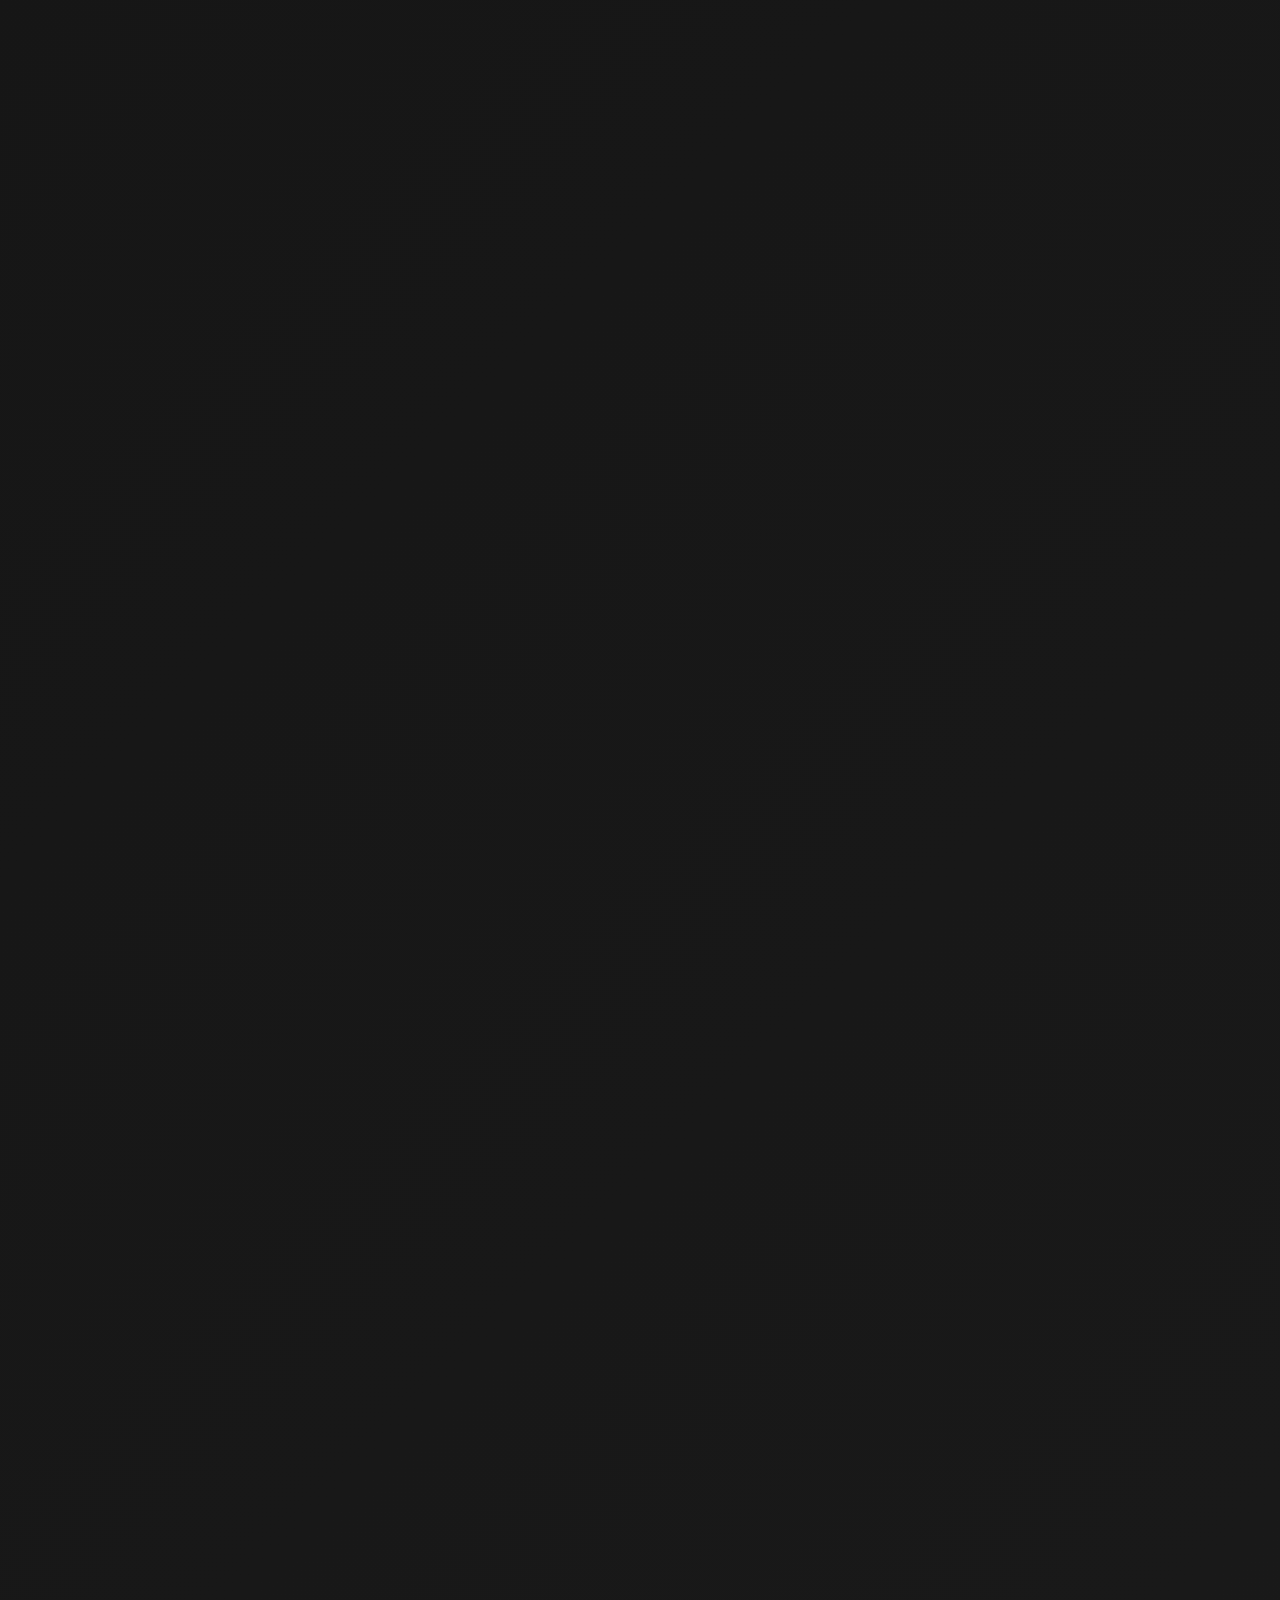
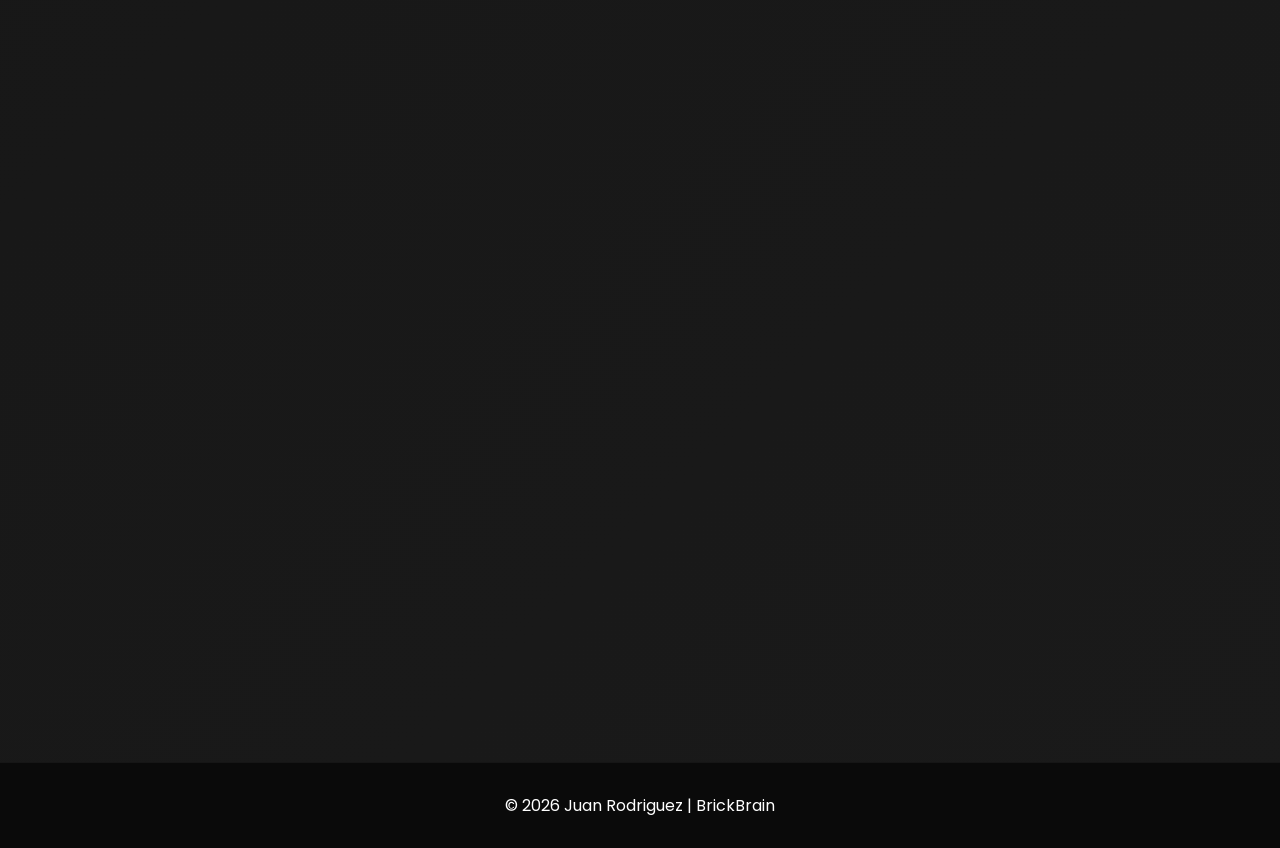
==== commit 1bb791d3: "Add files via upload" ====
--- a/index.html
+++ b/index.html
@@ -66,6 +66,20 @@
     .objective-card .evidence span { opacity: .7; }
     @media (max-width: 700px) { .objective-card { padding: 20px; } }
 
+
+    /* November 8 SIP409 update: yellow-highlighted new progress */
+    .inventory-update-highlight {
+      border: 2px solid #e7b641;
+      box-shadow: 0 0 0 1px rgba(231,182,65,.18);
+    }
+    .inventory-update-highlight .progress-date {
+      color: #e7b641;
+    }
+    .inventory-update-highlight .progress-update {
+      border-left: 4px solid #e7b641;
+      padding-left: 14px;
+    }
+
   </style>
 
 </head>
@@ -338,6 +352,29 @@
     </h2>
 
 
+
+    <!-- =====================================
+         NOVEMBER 8, 2026 INVENTORY UPDATE
+    ====================================== -->
+
+    <div class="card progress-card inventory-update-highlight">
+      <h3 class="progress-date">November 8, 2026 – Inventory System Completed</h3>
+
+      <p class="progress-update">
+        I have finished developing and polishing the Inventory System for BrickBrain and connected it with the Adaptive Challenge System. Users can now add, edit, remove, and organize their LEGO pieces by name, category, and quantity. The system will also look into the user's pieces and allow users to search and filter through their saved pieces.
+      </p>
+
+      <p class="progress-update">
+        I tested the system by adding 50 LEGO pieces across 7 different entries and 3 categories, and seeing if the system recognized it, which it did. The Inventory System can now help BrickBrain generate personalized challenges based on the user's available pieces. My next steps are to continue testing and finishing the other pages and prepare for my final SIP Showcase presentation.
+      </p>
+
+      <div class="progress-images">
+        <div class="progress-image-item">
+          <img src="1INV.png" alt="BrickBrain Inventory System showing 50 LEGO pieces across 7 entries and 3 categories" class="demo-image">
+          <p class="image-caption">Appendix F – BrickBrain Inventory System (1INV.png)</p>
+        </div>
+      </div>
+    </div>
 
     <!-- =====================================
          SEPTEMBER 26 UPDATE
